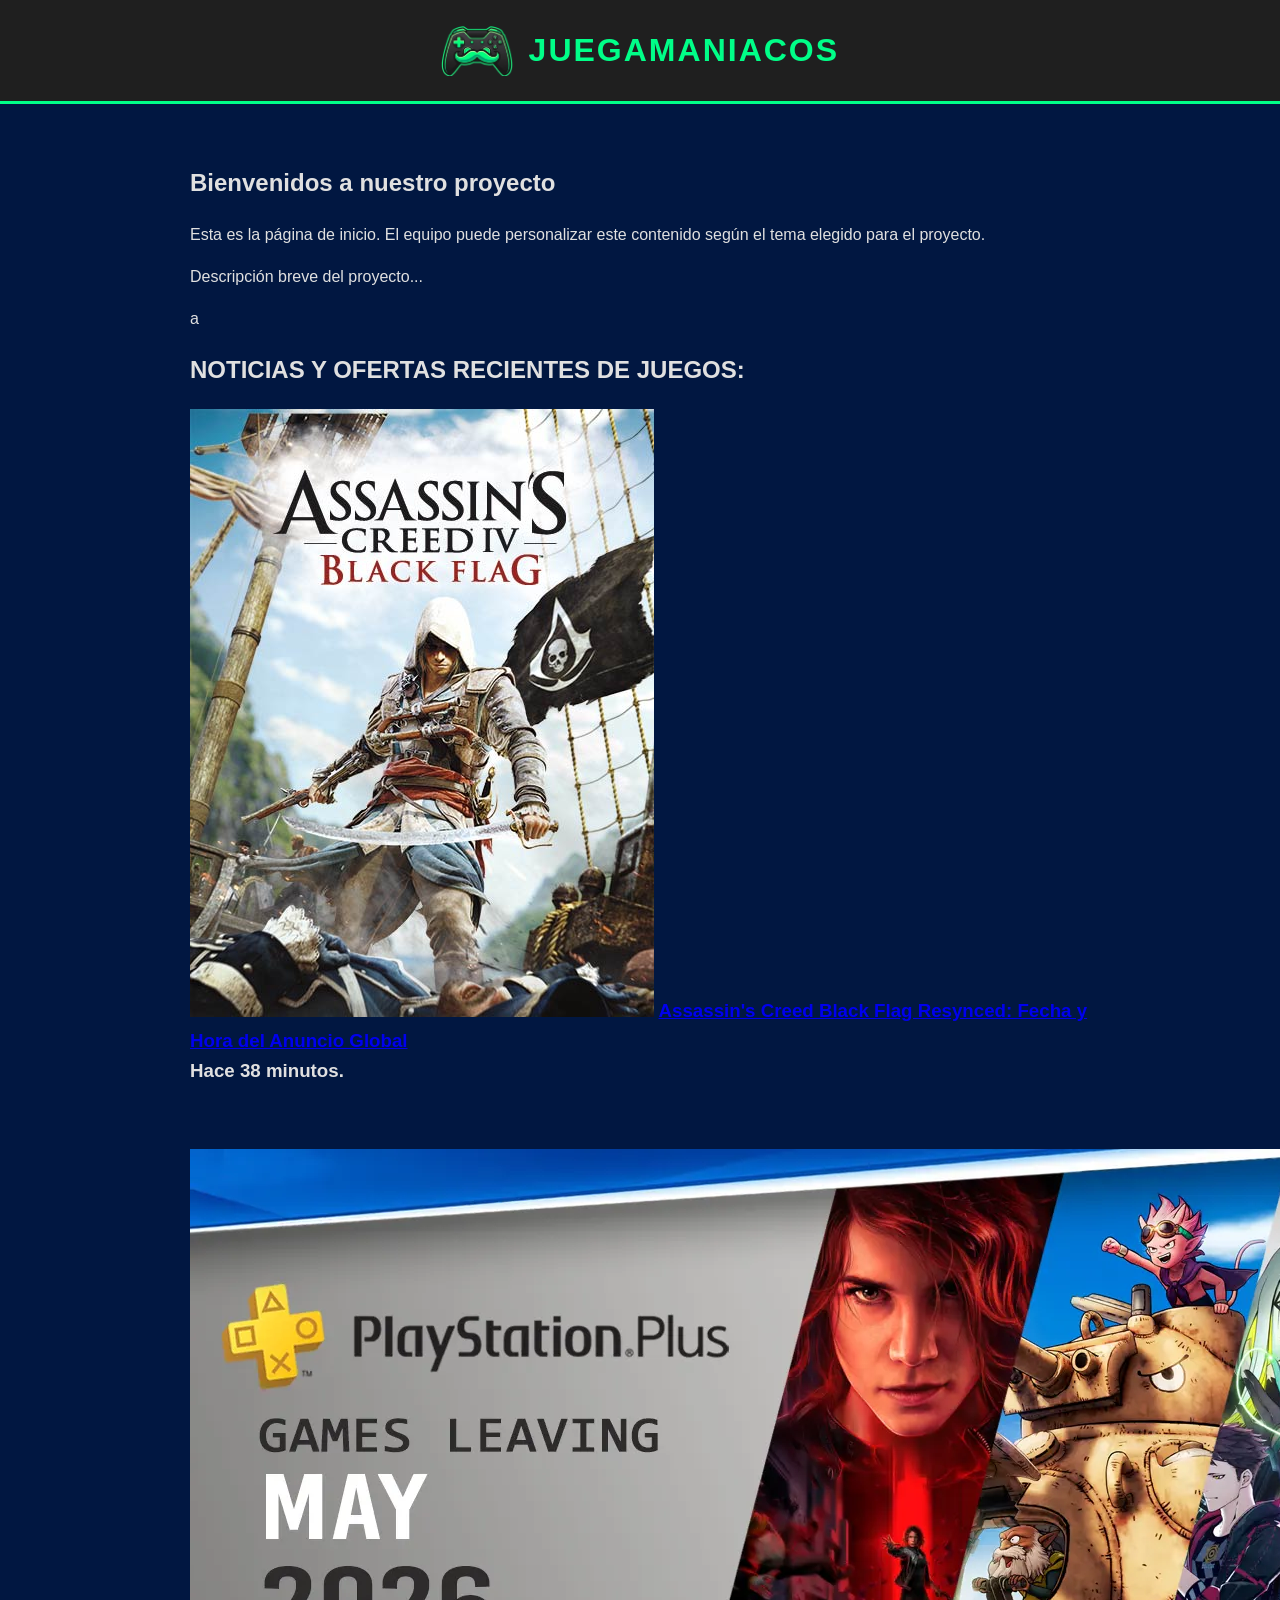
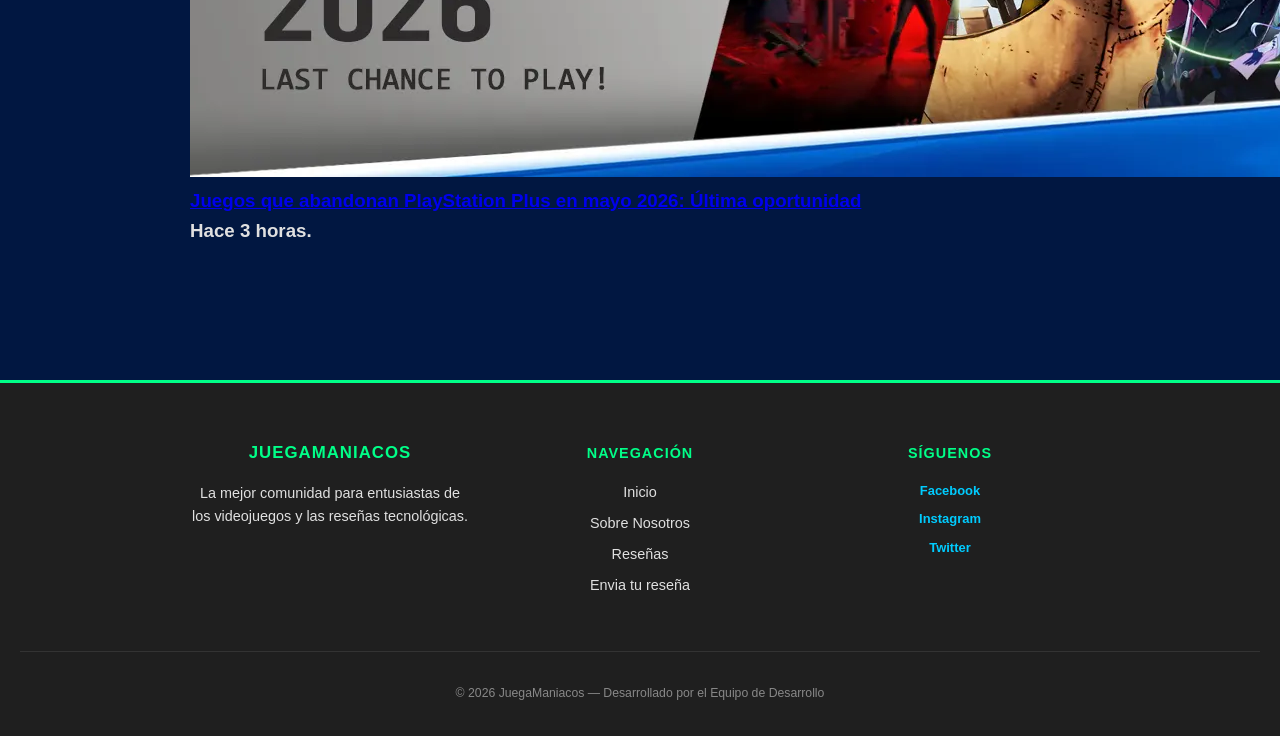
==== index.html @ c774738c "Creacion del esquema de la seccion Novedades en el Index (junto con ofertas) y introduccion de dos e" ====
<!DOCTYPE html>
<html lang="es">

<head>
  <meta charset="UTF-8">
  <meta name="viewport" content="width=device-width, initial-scale=1.0">
  <meta name="version" content="1.0.0">
  <title>JuegaManiacos</title>
  <!-- Hoja de estilos compartida por todas las páginas del proyecto -->
  <link rel="stylesheet" href="estilos.css">
</head>

<body>

  <!-- ============================================================
       CABECERA Y MENÚ DE NAVEGACIÓN
       - El menú debe enlazar a todas las páginas del proyecto
       - Cada miembro del equipo añadirá su página aquí
       ============================================================ -->
<header class="cabecera-principal">
    <a href="index.html" class="enlace-cabecera-total">
        <div class="logo-contenedor">
            <img src="imagenes/logo/logo.png" alt="Logo JuegaManiacos" class="logo-img">
            <h1 class="nombre-sitio">JuegaManiacos</h1>
        </div>
    </a>

    <div id="contenedor-menu-interactivo"></div>
</header>

  <!-- ============================================================
       CONTENIDO PRINCIPAL
       - Esta sección es el cuerpo de la página de inicio
       - El equipo puede personalizar el contenido según el tema
       ============================================================ -->
  <main>

    <!-- Sección de bienvenida -->
    <section class="bienvenida">
      <h2>Bienvenidos a nuestro proyecto</h2>
      <p>
        Esta es la página de inicio. El equipo puede personalizar este contenido
        según el tema elegido para el proyecto.
      </p>
      <p>
        <!-- MODIFICAR: Escribid aquí una breve descripción de vuestro proyecto -->
        Descripción breve del proyecto...
      </p>
    </section>

    <!-- Sección de tarjetas / destacados -->
    <section class="tarjetas">
		<p> a </p>
    </section>
	
	<!-- Sección de feature/Index_seccionNovedades -->
	<section class="Novedades">
		<h2 class="titulo_novedades"> NOTICIAS Y OFERTAS RECIENTES DE JUEGOS:</h2>
		
		<div class="noticias_ofertas_general">	
			<div class="noticias_juegos_general">
			
			
				<h3 class="noticia_juego">
					<img src="imagenes/Imagenes noticas y ofertas/56c4948088a7e300458b46b0.jpg" class="imagen_assasins">
						<a href="https://www.clavecd.es/fecha-hora-presentacion-assassins-creed-black-flag-resynced-news-d">Assassin's Creed Black Flag Resynced: Fecha y Hora del Anuncio Global</a>
					<div class="tiempo_publicacion">Hace 38 minutos.</div>
				</h3>
				
		<br>
		
			<h3 class="noticia_juego">
					<img src="imagenes/Imagenes noticas y ofertas/1200x628-PS-Leaving-May-2026.webp" class="imagen_juegos_psplus">
					
					
						<a href="https://www.clavecd.es/juegos-abandonan-playstation-plus-mayo-2026-news-n">Juegos que abandonan PlayStation Plus en mayo 2026: Última oportunidad</a>
					<div class="tiempo_publicacion">Hace 3 horas.</div>
				</h3>
				
				
		<br>
		
			</div>
		
		
			<div class="ofertas_juegos_general">
			
			
			</div>
		</div>
	</section>

  </main>

  <!-- ============================================================
       PIE DE PÁGINA
       - Información de contacto, créditos y enlaces secundarios
       ============================================================ -->
<footer class="pie-pagina-principal">
    <div class="footer-contenedor">
        <div class="footer-info">
            <h3 class="footer-logo">JuegaManiacos</h3>
            <p>La mejor comunidad para entusiastas de los videojuegos y las reseñas tecnológicas.</p>
        </div>

        <div class="footer-enlaces">
            <h4>Navegación</h4>
            <ul>
                <li><a href="index.html">Inicio</a></li>
                <li><a href="nosotros.html">Sobre Nosotros</a></li>
                <li><a href="resenas.html">Reseñas</a></li>
                <li><a href="envia.html">Envia tu reseña</a></li>
            </ul>
        </div>

        <div class="footer-social">
            <h4>Síguenos</h4>
            <div class="iconos-redes">
                <a href="#" class="red-link">Facebook</a>
                <a href="#" class="red-link">Instagram</a>
                <a href="#" class="red-link">Twitter</a>
            </div>
        </div>
    </div>

    <div class="footer-copyright">
        <p>&copy; 2026 JuegaManiacos — Desarrollado por el Equipo de Desarrollo</p>
    </div>
</footer>

</body>

</html>
---- estilos.css ----
/* ================================================================
   estilos.css — Hoja de estilos compartida del proyecto
   ================================================================
   INSTRUCCIONES:
   - Este fichero es COMÚN a todas las páginas del proyecto.
   - Todos los miembros del equipo añadirán sus estilos aquí.
   - Marcad cada sección con comentarios para tener un código organizado. 
   Por ejemplo como sigue a continuación, pero se puede modificar para adaptarse
   a vuestras necesidades
   ================================================================ */
/* ----------------------------------------------------------------
   1. ESTILOS GENERALES
   ---------------------------------------------------------------- */

/* TODO: Añadir estilos generales (fuente, colores base, márgenes...) */
body {
    background-color: #011741; 
    color: #e0e0e0;
    font-family: 'Segoe UI', Tahoma, Geneva, Verdana, sans-serif;
    margin: 0;
    line-height: 1.6;
    
    /* --- NUEVO: Magia para pegar el footer abajo --- */
    display: flex;
    flex-direction: column;
    min-height: 100vh; /* El body ocupará al menos el 100% de la altura de la pantalla */
}

/* IMPORTANTE: Asegurarse de que el contenido central esté dentro de una etiqueta <main> en tu HTML */
main {
    max-width: 900px;
    margin: 20px auto;
    padding: 20px;
    
    /* --- NUEVO: Empuja el footer hacia abajo --- */
    flex-grow: 1; 
}

/* ----------------------------------------------------------------
   2. CABECERA Y NAVEGACIÓN 

   ---------------------------------------------------------------- */

/*Selectores del header (SEBASTIAN)*/
header {
    background-color: #1f1f1f;
    padding: 20px;
    text-align: center;
    border-bottom: 3px solid #00ff88; 
}

header h1 {
    color: #00ff88;
    margin: 0;
    text-transform: uppercase;
    letter-spacing: 2px;
}

/* Hacemos que el enlace ocupe todo el ancho disponible y quite estilos de texto */
.enlace-cabecera-total {
    text-decoration: none;
    display: block; /* Permite que ocupe espacio como una caja */
    width:100%;
}

.logo-contenedor {
    display: flex;
    align-items: center;
    justify-content: center;
    gap: 15px;
    padding: 5px 0; /* Un poco de margen interno para que sea más fácil hacer clic */
    cursor: pointer;
}

/* Efecto visual opcional: que brille un poco al pasar el ratón por cualquier parte del header */
.enlace-cabecera-total:hover .nombre-sitio {
    text-shadow: 0 0 10px #00ff88;
    transition: 0.3s;
}

.logo-img {
    height: 50px;  /* Ajusta este valor (40px, 60px, etc.) según lo que necesites */
    width: auto;   /* Esto mantiene la proporción original de la imagen */
}


/* ----------------------------------------------------------------
   3. PIE DE PÁGINA (footer)
   ---------------------------------------------------------------- */

   /*SEBASTIAN*/
    .pie-pagina-principal {
    background-color: #1f1f1f; /* Igual que el header */
    border-top: 3px solid #00ff88; /* El verde neón característico */
    color: #e0e0e0;
    padding: 40px 20px 20px 20px;
    margin-top: 50px;
}

.footer-contenedor {
    max-width: 900px; /* Alineado con el 'main' del proyecto */
    margin: 0 auto;
    display: flex;
    flex-wrap: wrap;
    justify-content: space-between;
    gap: 30px;
}

.footer-info, .footer-enlaces, .footer-social {
    flex: 1;
    min-width: 200px;
}

/* Títulos del footer */
.pie-pagina-principal h3, 
.pie-pagina-principal h4 {
    color: #00ff88;
    text-transform: uppercase;
    letter-spacing: 1px;
    margin-bottom: 15px;
}

/* Estilo de las listas en el footer */
.footer-enlaces ul {
    list-style: none;
    padding: 0;
}

.footer-enlaces li {
    margin-bottom: 8px;
}

.footer-enlaces a {
    color: #e0e0e0;
    text-decoration: none;
    transition: 0.3s;
}

.footer-enlaces a:hover {
    color: #00ccff; /* Azul neón al pasar el mouse */
    padding-left: 5px;
}

/* Sección de redes */
.iconos-redes {
    display: flex;
    flex-direction: column;
    gap: 8px;
}

.red-link {
    color: #00ccff;
    text-decoration: none;
    font-weight: bold;
    font-size: 0.9em;
}

.red-link:hover {
    text-decoration: underline;
    filter: brightness(1.2);
}

/* Línea final de copyright */
.footer-copyright {
    text-align: center;
    margin-top: 40px;
    padding-top: 20px;
    border-top: 1px solid #333;
    font-size: 0.85em;
    color: #888;
}

/* ----------------------------------------------------------------
   6. ESTILOS ESPECÍFICOS DE CADA PÁGINA
      (añadir una subsección por cada página del equipo)
   ---------------------------------------------------------------- */

/* --- Página: index.html --- */


/* --- Página: nosotros.html --- */



.miembro {
    background-color: #1e1e1e;
    border: 1px solid #333;
    border-radius: 10px;
    padding: 20px;
    margin-bottom: 20px;
    transition: transform 0.3s ease;
}

.miembro:hover {
    transform: scale(1.02);
    border-color: #00ff88;
}

.miembro h3 {
    color: #00ff88;
    margin-top: 0;
}

/* Lista de Reseñas */
.lista-resenas ul {
    list-style: none;
    padding: 0;
}

.lista-resenas li {
    margin: 10px 0;
}

.lista-resenas a {
    color: #00ccff; /* Azul neón */
    text-decoration: none;
    font-weight: bold;
}

.lista-resenas a:hover {
    text-decoration: underline;
}

footer {
    text-align: center;
    padding: 20px;
    font-size: 0.9em;
    color: #888;
    border-top: 1px solid #333;
    margin-top: 40px;
}



/* Ranking de juegos en el Index (Jhonatan) */
 aside { 
    background-color: #1f1f1f;
    padding: 1rem; 
    width: 15%; 
    float: right;
    height: 142vh; 
    border: 2px solid  #00ff88;  
    border-radius: 8px;       
    
}

.Cabecera_ranking {
    background-color: #1a1a1a;
    text-align: center;
    border: 2px solid  #00ff88;
    margin-bottom: 15px;
    border-radius: 4px;     
    overflow: hidden;
}

.Cabecera_ranking h3 {
    padding: 10px;
    margin: 0;
    font-size: 1.2rem;
    color: white;
    text-transform: uppercase;
    border-bottom: 1px solid  #00ff88;
}


.Cabecera_ranking h4 {
    background-color:  #00ff88;
    padding: 10px;
    margin: 0;
    font-size: 0.9rem;
    color: white;
    text-transform: uppercase;
    display: block;
}



aside a {
    display: flex;
    align-items: center;
    text-decoration: none;
    gap: 20px;
    color: inherit;
    margin-bottom: 15px;
    padding: 5px;
    border: 1px solid  #00ff88; 
    border-radius: 8px;     
    background-color: #252525;
    border-bottom: 1px solid  #00ff88;
}

.imagenJuego img {
    width: 60px;            
    height: auto;
    display: block;
}

.caracteristicas_Juego {
    display: flex;
    flex-direction: column; 
    justify-content: center;
    flex-grow: 1;           
}

.nombre_Juego {
    font-weight: bold;
    font-size: 0.9rem;
    margin-bottom: 5px;
}

.precio_Juego {
    color: #3498db;         
    font-weight: bold;
}

.clasificacion_Ranking {
    margin-right: 10px;
    font-weight: bold;
    color: #888;
}

aside a:nth-of-type(1) .numero_Ranking {
    color: rgb(255, 217, 0);
}


aside a:nth-of-type(2) .numero_Ranking {
    color: rgb(202, 201, 201);
}


aside a:nth-of-type(3) .numero_Ranking {
    color: #cd7f32;
}



/* --- Página:  xxxxxx.html --- */
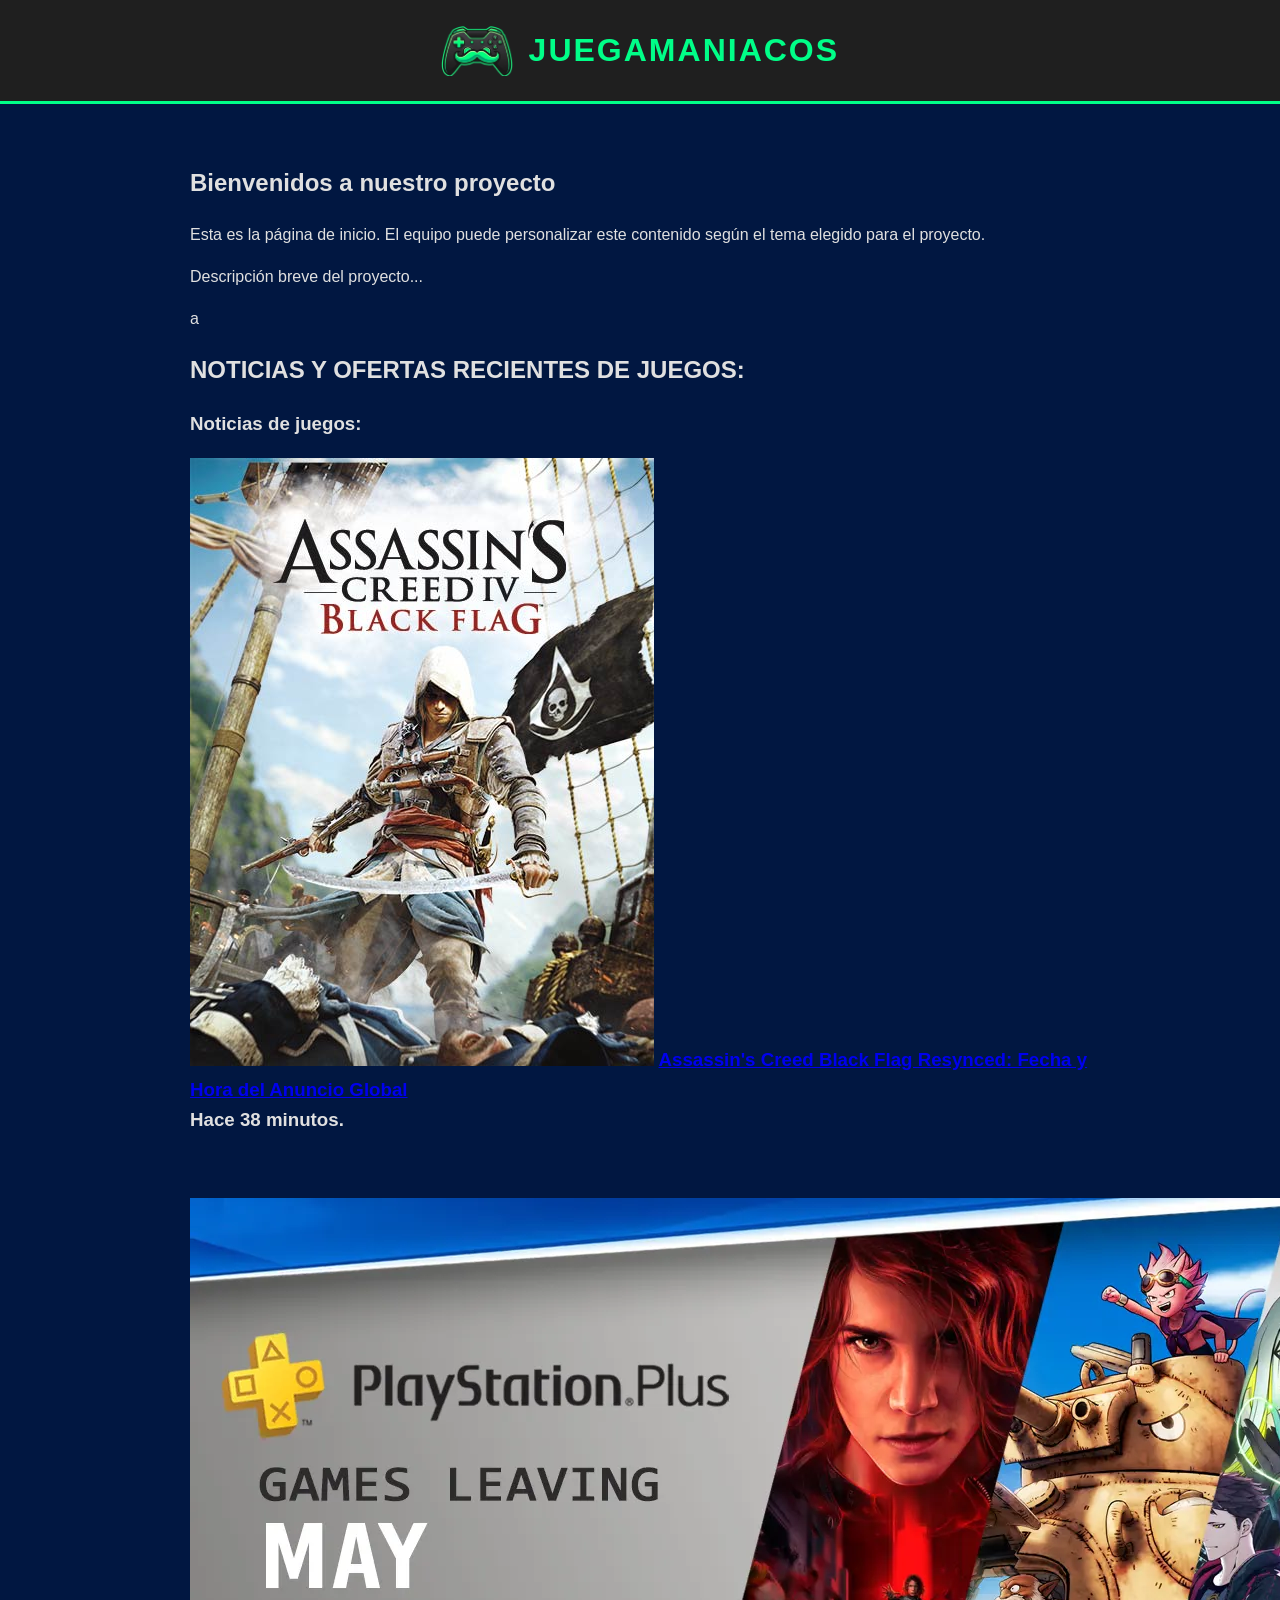
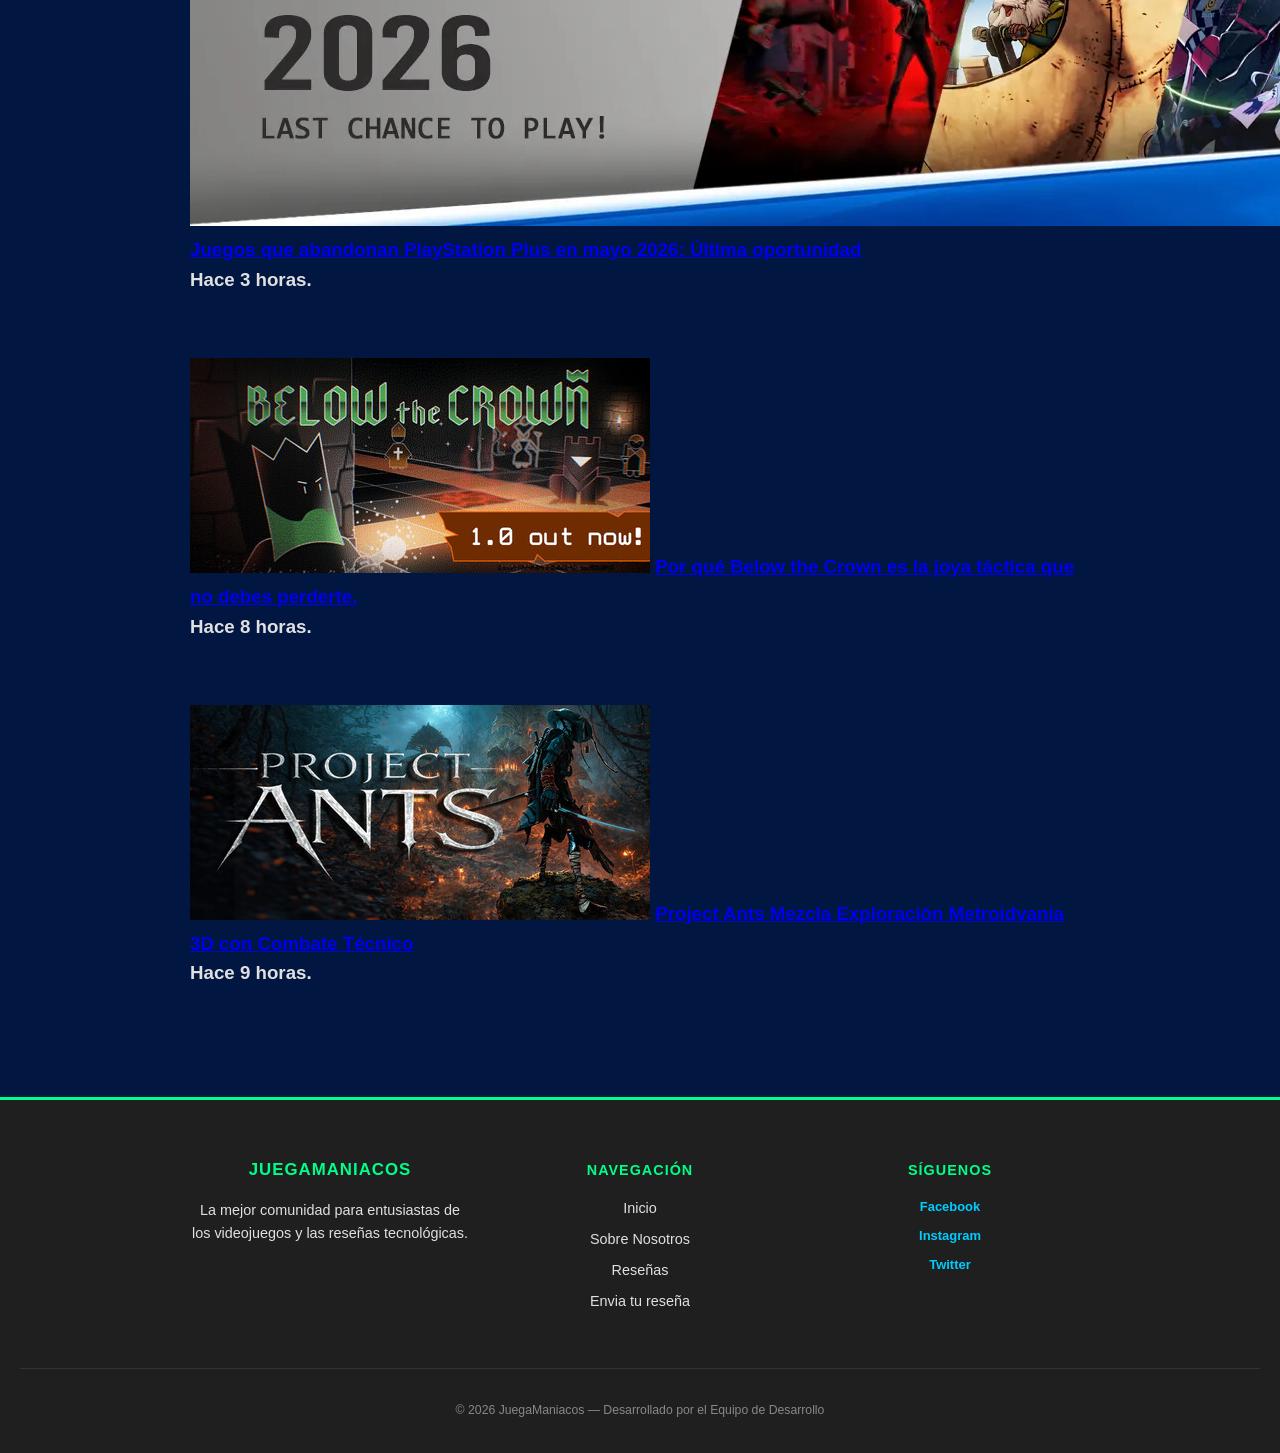
==== commit 5cc47c1a: "Introduccion de las otras 2 noticias referentes a juegos y antes del comienzo de la edición/creación" ====
--- a/index.html
+++ b/index.html
@@ -60,7 +60,7 @@
 		<div class="noticias_ofertas_general">	
 			<div class="noticias_juegos_general">
 			
-			
+			<h3 class="noticias_juegos_titulo"> Noticias de juegos: </h3>
 				<h3 class="noticia_juego">
 					<img src="imagenes/Imagenes noticas y ofertas/56c4948088a7e300458b46b0.jpg" class="imagen_assasins">
 						<a href="https://www.clavecd.es/fecha-hora-presentacion-assassins-creed-black-flag-resynced-news-d">Assassin's Creed Black Flag Resynced: Fecha y Hora del Anuncio Global</a>
@@ -79,6 +79,24 @@
 				
 				
 		<br>
+			
+			<h3 class="noticia_juego">
+					<img src="imagenes/Imagenes noticas y ofertas/header_alt_assets_2.jpg" class="imagen_Below_the_Crown">
+					
+					
+						<a href="https://www.clavecd.es/below-the-crown-roguelike-tactico-lanzamiento-news-l">Por qué Below the Crown es la joya táctica que no debes perderte.</a>
+					<div class="tiempo_publicacion">Hace 8 horas.</div>
+				</h3>
+				
+		<br>
+			
+			<h3 class="noticia_juego">
+					<img src="imagenes/Imagenes noticas y ofertas/header.jpg" class="imagen_project_ants">
+					
+					
+						<a href="https://www.clavecd.es/project-ants-metroidvania-3d-combate-tecnico-news-r">Project Ants Mezcla Exploración Metroidvania 3D con Combate Técnico</a>
+					<div class="tiempo_publicacion">Hace 9 horas.</div>
+				</h3>
 		
 			</div>
 		
@@ -87,6 +105,7 @@
 			
 			
 			</div>
+			
 		</div>
 	</section>
 
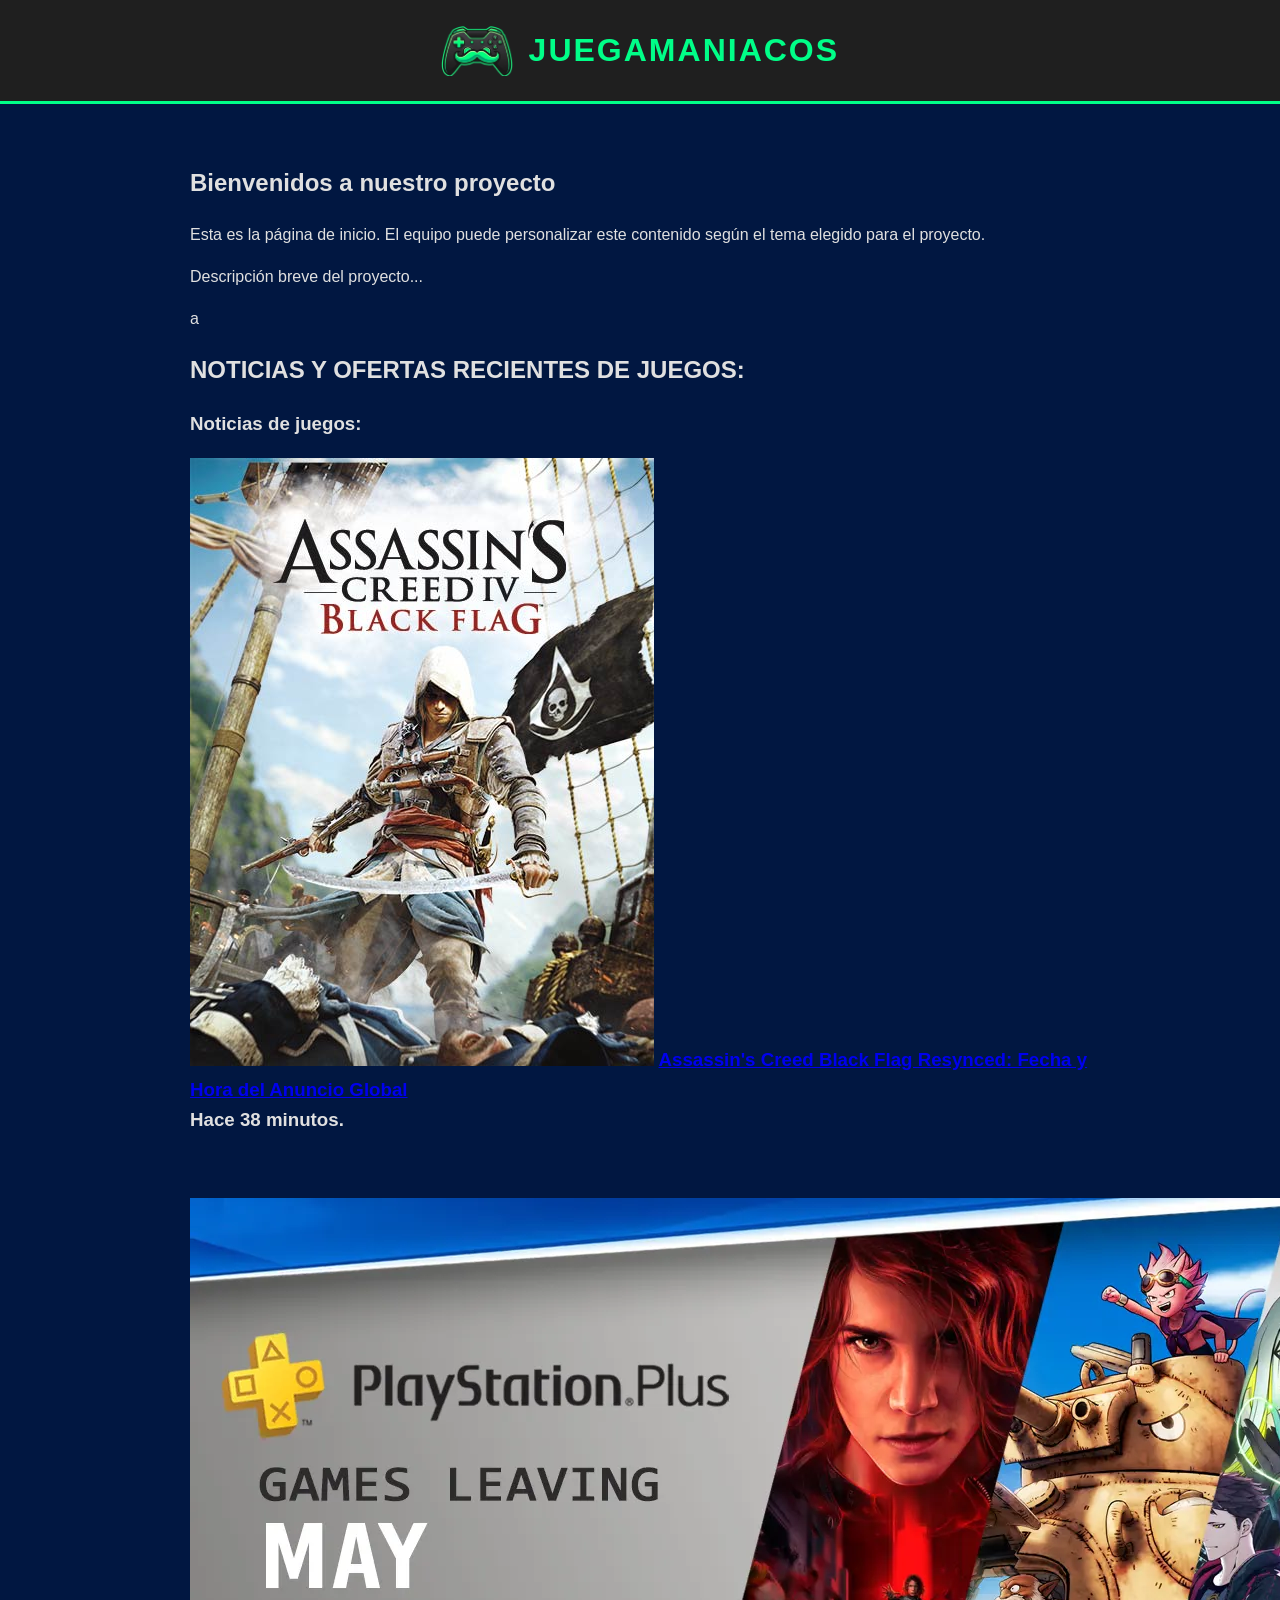
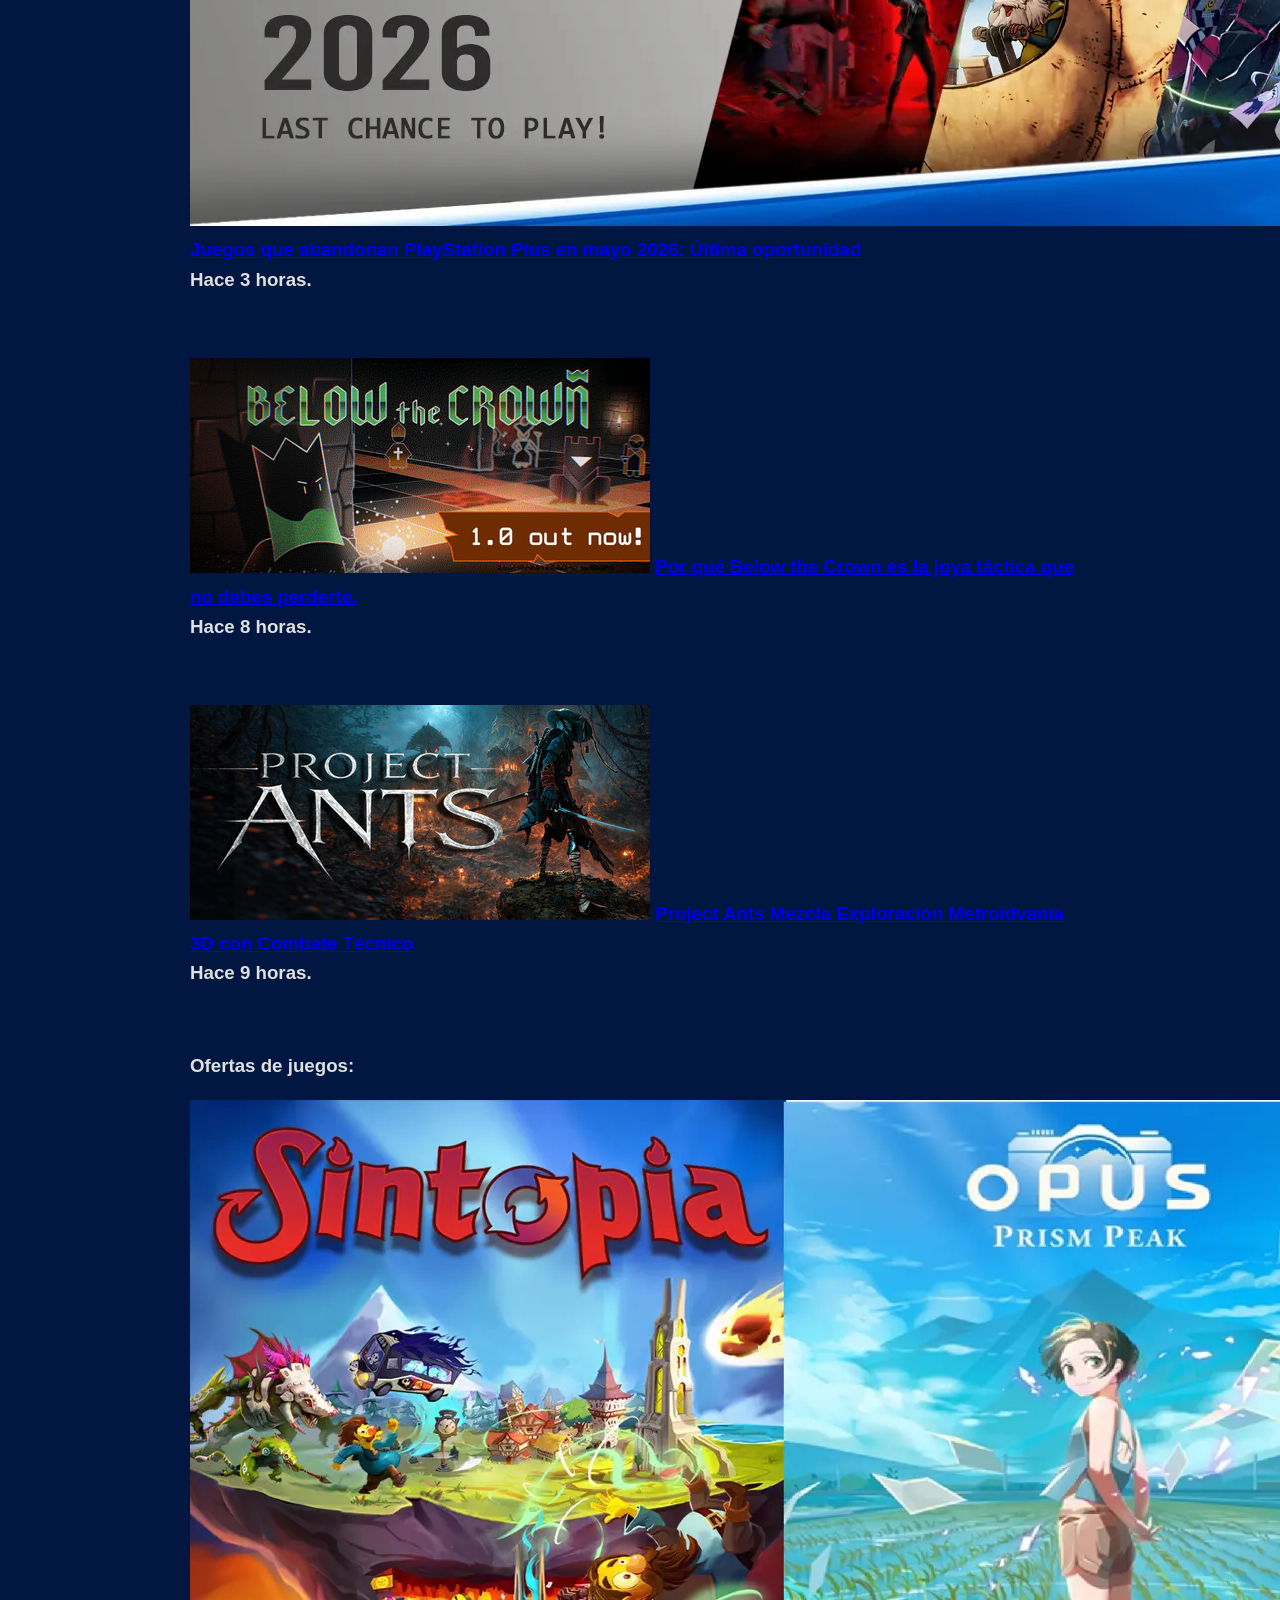
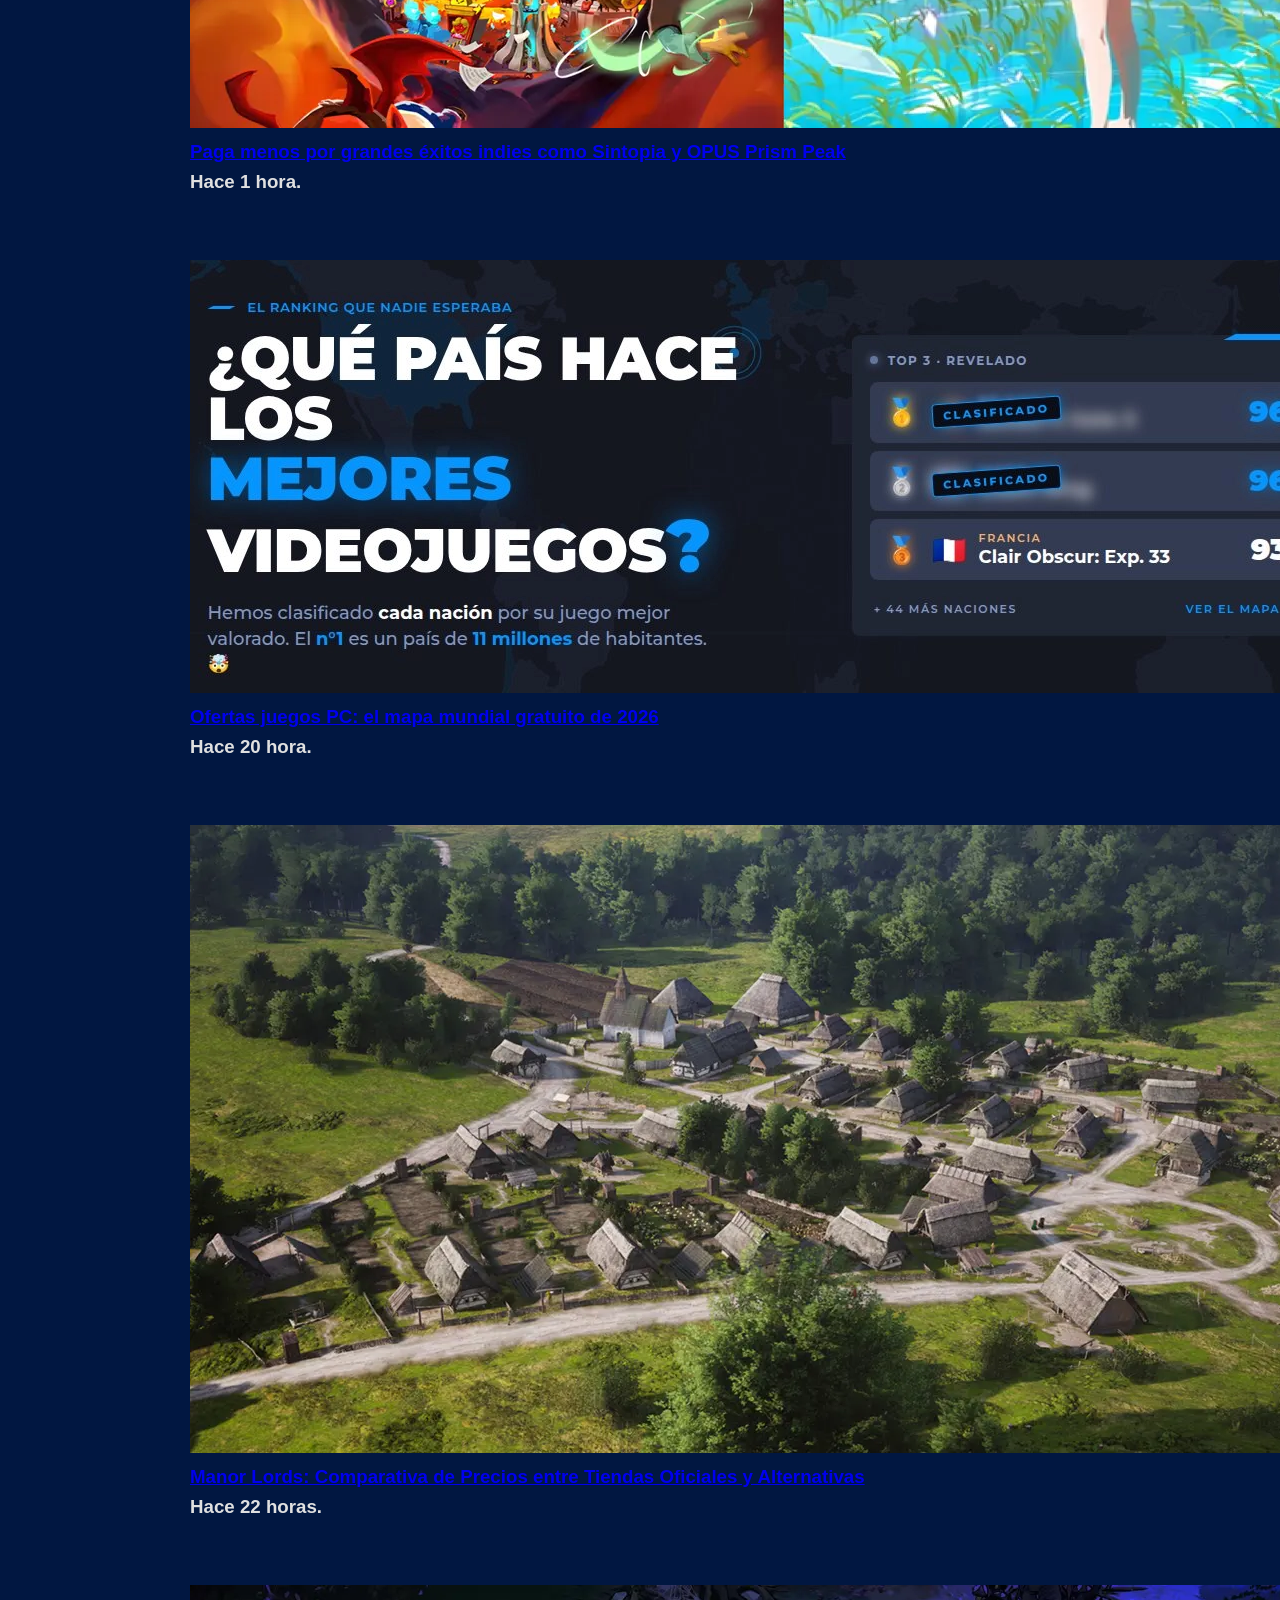
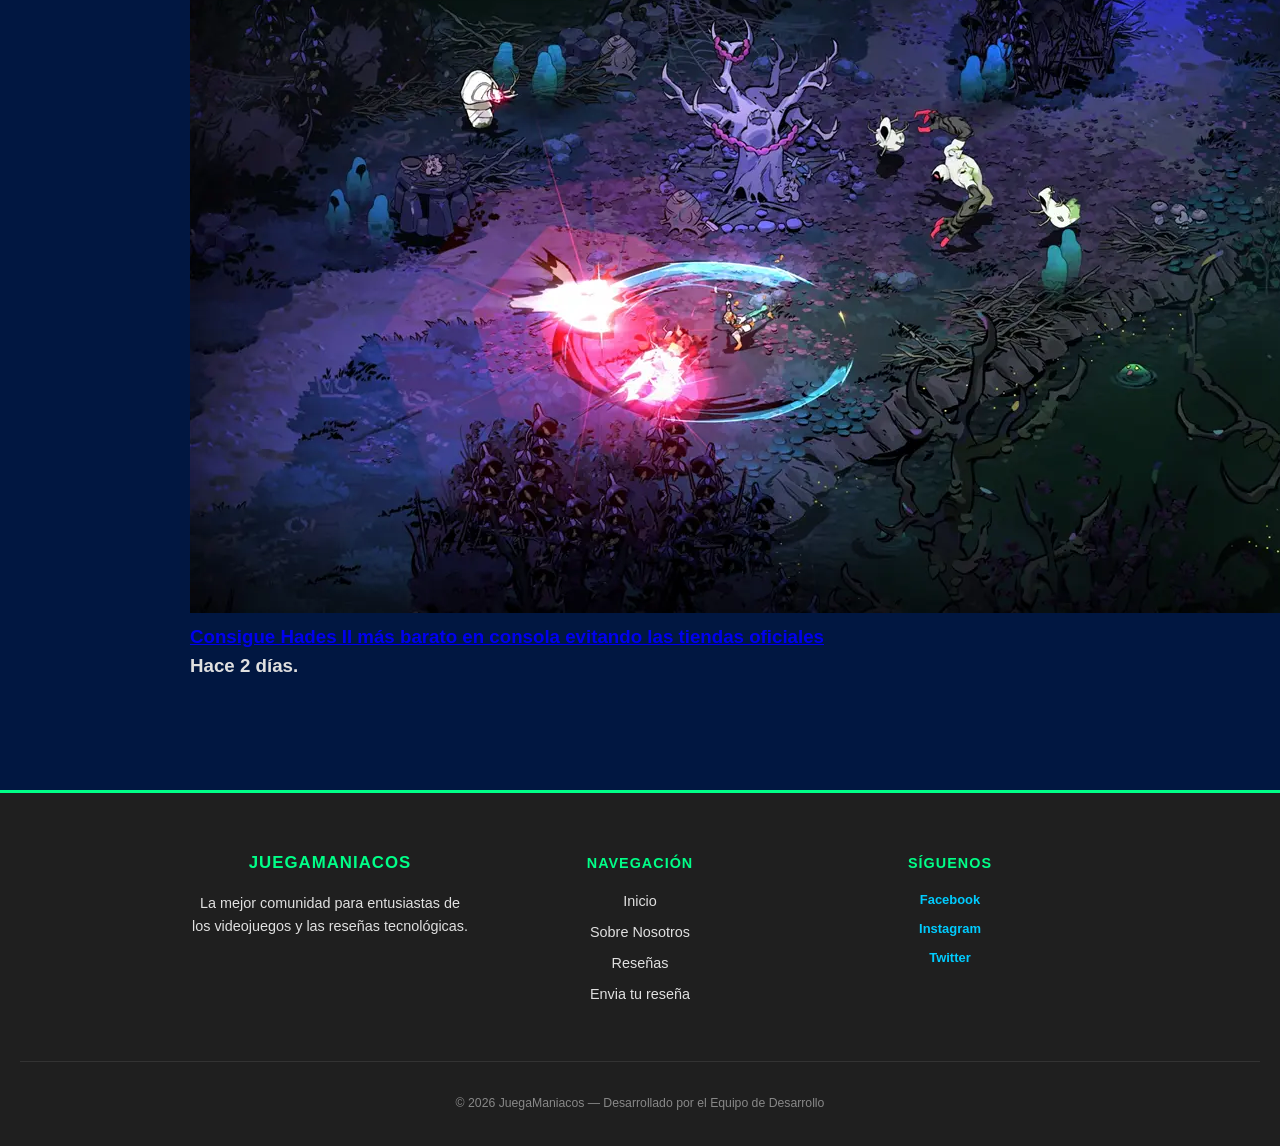
==== commit d4b6cdd0: "introduccion de las ultimas 4 ofertas de juegos con sus respectivas imagenes, antes de modificar el " ====
--- a/index.html
+++ b/index.html
@@ -61,7 +61,7 @@
 			<div class="noticias_juegos_general">
 			
 			<h3 class="noticias_juegos_titulo"> Noticias de juegos: </h3>
-				<h3 class="noticia_juego">
+				<h3 class="noticia_juego1">
 					<img src="imagenes/Imagenes noticas y ofertas/56c4948088a7e300458b46b0.jpg" class="imagen_assasins">
 						<a href="https://www.clavecd.es/fecha-hora-presentacion-assassins-creed-black-flag-resynced-news-d">Assassin's Creed Black Flag Resynced: Fecha y Hora del Anuncio Global</a>
 					<div class="tiempo_publicacion">Hace 38 minutos.</div>
@@ -69,7 +69,7 @@
 				
 		<br>
 		
-			<h3 class="noticia_juego">
+			<h3 class="noticia_juego2">
 					<img src="imagenes/Imagenes noticas y ofertas/1200x628-PS-Leaving-May-2026.webp" class="imagen_juegos_psplus">
 					
 					
@@ -80,7 +80,7 @@
 				
 		<br>
 			
-			<h3 class="noticia_juego">
+			<h3 class="noticia_juego3">
 					<img src="imagenes/Imagenes noticas y ofertas/header_alt_assets_2.jpg" class="imagen_Below_the_Crown">
 					
 					
@@ -90,7 +90,7 @@
 				
 		<br>
 			
-			<h3 class="noticia_juego">
+			<h3 class="noticia_juego4">
 					<img src="imagenes/Imagenes noticas y ofertas/header.jpg" class="imagen_project_ants">
 					
 					
@@ -99,11 +99,40 @@
 				</h3>
 		
 			</div>
+		<br>
+		
+			<div class="ofertas_juegos_general">
+				<h3 class="noticias_juegos_titulo"> Ofertas de juegos: </h3>
+					<h3 class="oferta_juego1">
+					<img src="imagenes/Imagenes noticas y ofertas/Sintopia-OPUS-Prism-Peak-172x90.webp" class="imagen_Sintopia_Opus">
+						<a href="https://www.clavecd.es/ahorrar-sintopia-opus-prism-peak-ofertas-indie-news-y">Paga menos por grandes éxitos indies como Sintopia y OPUS Prism Peak</a>
+					<div class="tiempo_publicacion">Hace 1 hora.</div>
+					</h3>
+		<br>
+		
+				<h3 class="oferta_juego2">
+					<img src="imagenes/Imagenes noticas y ofertas/mapa_juego_oferta.png" class="imagen_mapa_juego_oferta">
+						<a href="https://www.clavecd.es/ofertas-juegos-pc-el-mapa-mundial-gratuito-de-2026-lb">Ofertas juegos PC: el mapa mundial gratuito de 2026</a>
+					<div class="tiempo_publicacion">Hace 20 hora.</div>
+				</h3>
+		
+		<br>
+		
+				<h3 class="oferta_juego3">
+					<img src="imagenes/Imagenes noticas y ofertas/Manor-Lords-2.webp" class="imagen_Manor_Lords_2">
+						<a href="https://www.clavecd.es/manor-lords-comparativa-precios-tiendas-oficiales-alternativas-news-y">Manor Lords: Comparativa de Precios entre Tiendas Oficiales y Alternativas</a>
+					<div class="tiempo_publicacion">Hace 22 horas.</div>
+				</h3>
+				
+		<br>
+		
+				<h3 class="oferta_juego4">
+					<img src="imagenes/Imagenes noticas y ofertas/Hades-II-2.webp" class="imagen_Hades_2">
+						<a href="https://www.clavecd.es/hades-2-consola-barato-tiendas-oficiales-oferta-news-y/">Consigue Hades II más barato en consola evitando las tiendas oficiales</a>
+					<div class="tiempo_publicacion">Hace 2 días.</div>
+				</h3>
 		
 		
-			<div class="ofertas_juegos_general">
-			
-			
 			</div>
 			
 		</div>
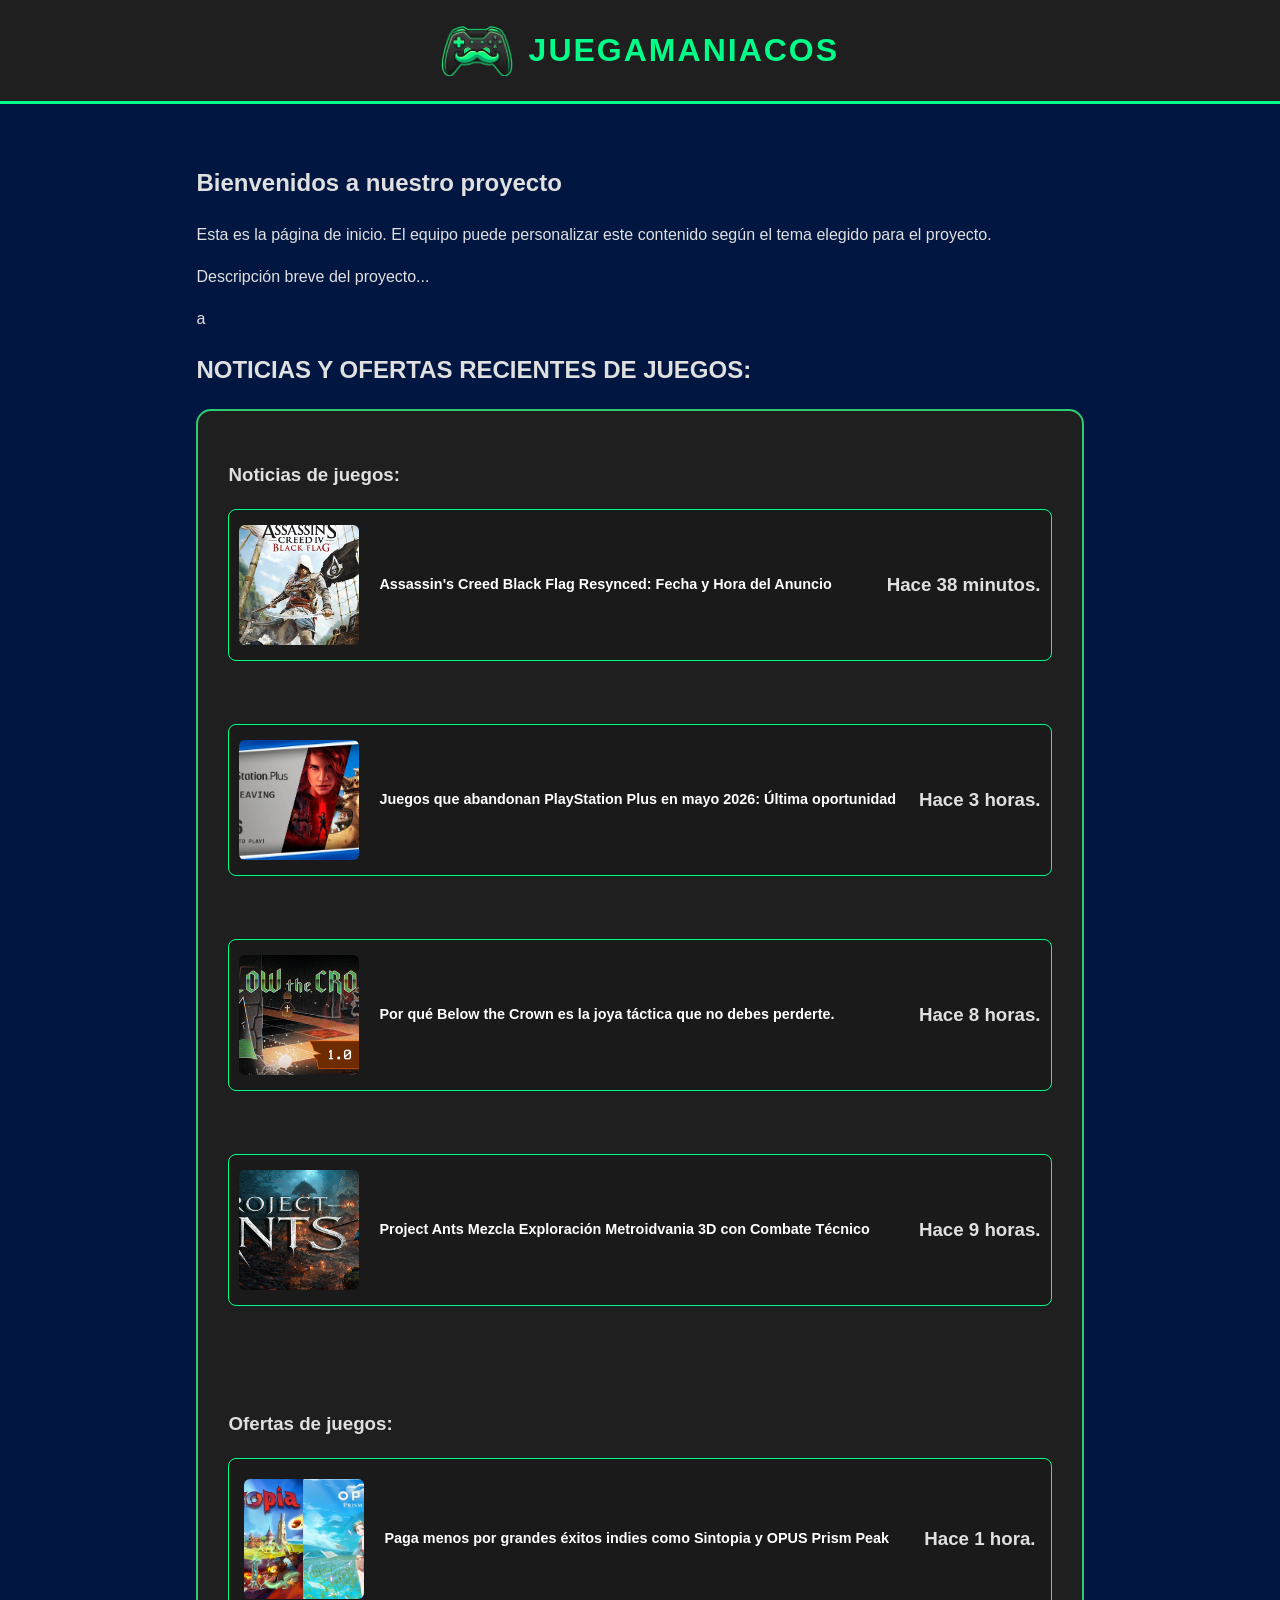
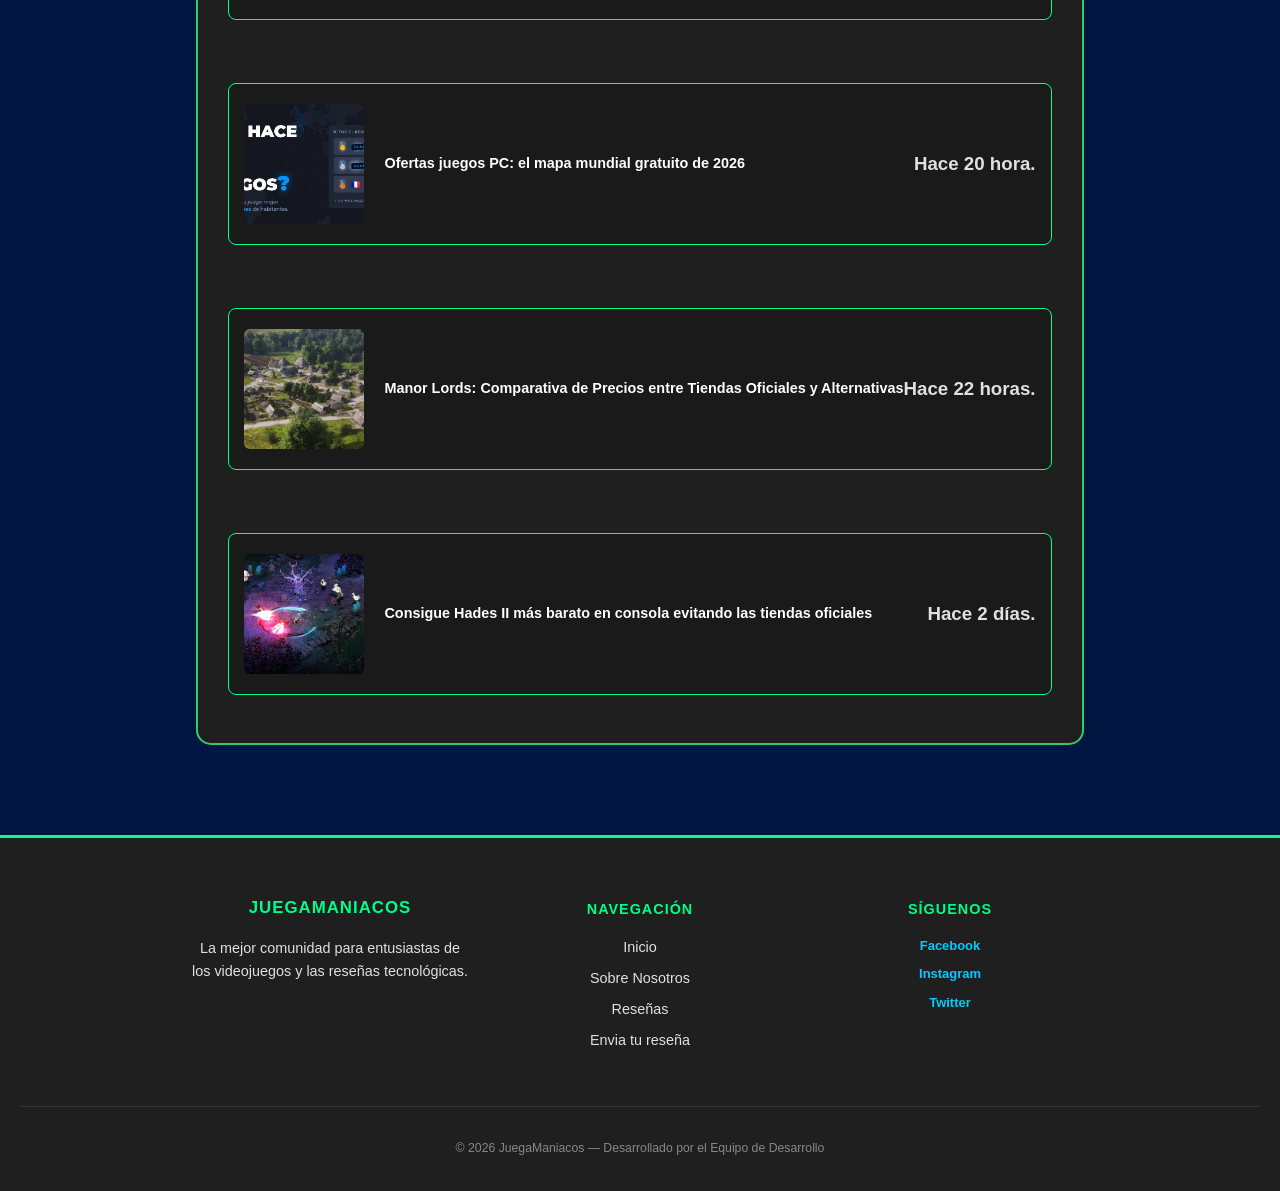
==== commit 0b4cc178: "edicion completa del CSS para la feature/index_novedades" ====
--- a/index.html
+++ b/index.html
@@ -63,7 +63,7 @@
 			<h3 class="noticias_juegos_titulo"> Noticias de juegos: </h3>
 				<h3 class="noticia_juego1">
 					<img src="imagenes/Imagenes noticas y ofertas/56c4948088a7e300458b46b0.jpg" class="imagen_assasins">
-						<a href="https://www.clavecd.es/fecha-hora-presentacion-assassins-creed-black-flag-resynced-news-d">Assassin's Creed Black Flag Resynced: Fecha y Hora del Anuncio Global</a>
+						<a href="https://www.clavecd.es/fecha-hora-presentacion-assassins-creed-black-flag-resynced-news-d">Assassin's Creed Black Flag Resynced: Fecha y Hora del Anuncio</a>
 					<div class="tiempo_publicacion">Hace 38 minutos.</div>
 				</h3>
 				
--- a/estilos.css
+++ b/estilos.css
@@ -84,6 +84,10 @@
 }
 
 
+
+
+
+
 /* ----------------------------------------------------------------
    3. PIE DE PÁGINA (footer)
    ---------------------------------------------------------------- */
@@ -177,6 +181,110 @@
 
 /* --- Página: index.html --- */
 
+/*Seccion Novedades (Jhonatan)*/ 
+
+.noticias_ofertas_general {
+    background-color: #1f1f1f;; 
+    border: 2px solid #2ecc71; 
+    border-radius: 15px;      
+    padding: 30px;            
+    display: flex;
+    flex-direction: column;
+    gap: 20px;                 
+    margin-top: 20px; 
+}
+
+
+
+.noticia_juego1, .noticia_juego2, .noticia_juego3, .noticia_juego4 {
+    display: flex; 
+    align-items: center;
+    background-color: #1a1a1a; 
+    border: 1px solid #00ff88; 
+    border-radius: 8px;
+    padding: 10px;
+    transition: transform 0.2s;
+    min-height: 130px;
+    text-decoration: none; 
+}
+
+.oferta_juego1, .oferta_juego2, .oferta_juego3, .oferta_juego4 {
+    display: flex; 
+    align-items: center;
+    background-color: #1a1a1a; 
+    border: 1px solid #00ff88; 
+    border-radius: 8px;
+    padding: 15px;
+    transition: transform 0.2s;
+    min-height: 130px;
+    text-decoration: none; 
+}
+
+.noticia_juego1:hover {
+    transform: scale(1.02); 
+    background-color: #252525;
+}
+
+.noticia_juego2:hover {
+    transform: scale(1.02); 
+    background-color: #252525;
+}
+
+.noticia_juego3:hover {
+    transform: scale(1.02);
+    background-color: #252525;
+}
+
+.noticia_juego4:hover {
+    transform: scale(1.02);
+    background-color: #252525;
+}
+
+
+
+.oferta_juego1:hover {
+    transform: scale(1.02);
+    background-color: #252525;
+}
+
+.oferta_juego2:hover {
+    transform: scale(1.02); 
+    background-color: #252525;
+}
+
+.oferta_juego3:hover {
+    transform: scale(1.02); 
+    background-color: #252525;
+}
+
+.oferta_juego4:hover {
+    transform: scale(1.02); 
+    background-color: #252525;
+}
+
+
+.noticias_ofertas_general img {
+    width: 120px; 
+    height: 120px;
+    object-fit: cover; 
+    border-radius: 6px;
+    margin-right: 20px;
+}
+
+.noticias_ofertas_general a {
+    color: white;
+    font-family: Arial, sans-serif;
+    font-size: 0.9rem;
+    text-decoration: none;
+    flex: 1; 
+}
+
+.tiempo_publication {
+    color: #888;
+    font-size: 0.75rem;
+    margin-top: 5px;
+}
+
 
 /* --- Página: nosotros.html --- */
 
@@ -232,107 +340,6 @@
 
 
 
-/* Ranking de juegos en el Index (Jhonatan) */
- aside { 
-    background-color: #1f1f1f;
-    padding: 1rem; 
-    width: 15%; 
-    float: right;
-    height: 142vh; 
-    border: 2px solid  #00ff88;  
-    border-radius: 8px;       
-    
-}
-
-.Cabecera_ranking {
-    background-color: #1a1a1a;
-    text-align: center;
-    border: 2px solid  #00ff88;
-    margin-bottom: 15px;
-    border-radius: 4px;     
-    overflow: hidden;
-}
-
-.Cabecera_ranking h3 {
-    padding: 10px;
-    margin: 0;
-    font-size: 1.2rem;
-    color: white;
-    text-transform: uppercase;
-    border-bottom: 1px solid  #00ff88;
-}
-
-
-.Cabecera_ranking h4 {
-    background-color:  #00ff88;
-    padding: 10px;
-    margin: 0;
-    font-size: 0.9rem;
-    color: white;
-    text-transform: uppercase;
-    display: block;
-}
-
-
-
-aside a {
-    display: flex;
-    align-items: center;
-    text-decoration: none;
-    gap: 20px;
-    color: inherit;
-    margin-bottom: 15px;
-    padding: 5px;
-    border: 1px solid  #00ff88; 
-    border-radius: 8px;     
-    background-color: #252525;
-    border-bottom: 1px solid  #00ff88;
-}
-
-.imagenJuego img {
-    width: 60px;            
-    height: auto;
-    display: block;
-}
-
-.caracteristicas_Juego {
-    display: flex;
-    flex-direction: column; 
-    justify-content: center;
-    flex-grow: 1;           
-}
-
-.nombre_Juego {
-    font-weight: bold;
-    font-size: 0.9rem;
-    margin-bottom: 5px;
-}
-
-.precio_Juego {
-    color: #3498db;         
-    font-weight: bold;
-}
-
-.clasificacion_Ranking {
-    margin-right: 10px;
-    font-weight: bold;
-    color: #888;
-}
-
-aside a:nth-of-type(1) .numero_Ranking {
-    color: rgb(255, 217, 0);
-}
-
-
-aside a:nth-of-type(2) .numero_Ranking {
-    color: rgb(202, 201, 201);
-}
-
-
-aside a:nth-of-type(3) .numero_Ranking {
-    color: #cd7f32;
-}
-
 
 
 /* --- Página:  xxxxxx.html --- */
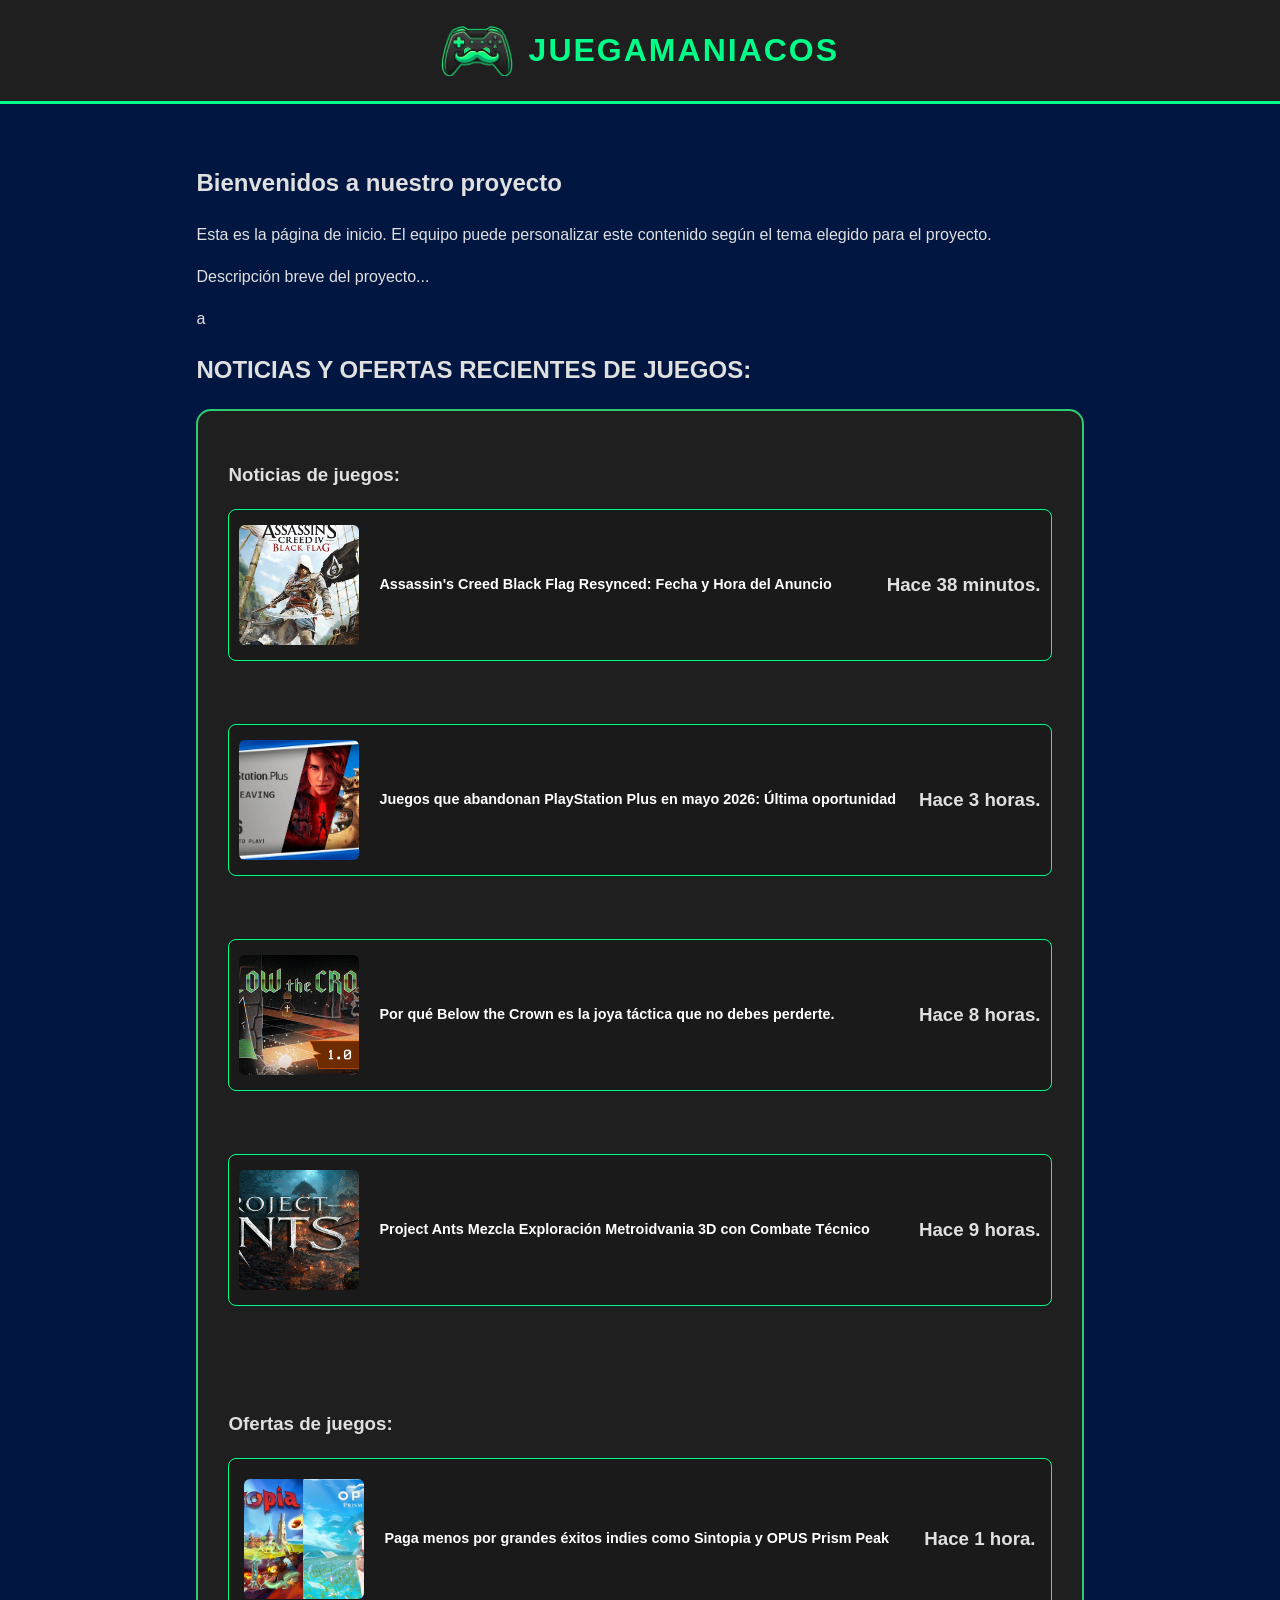
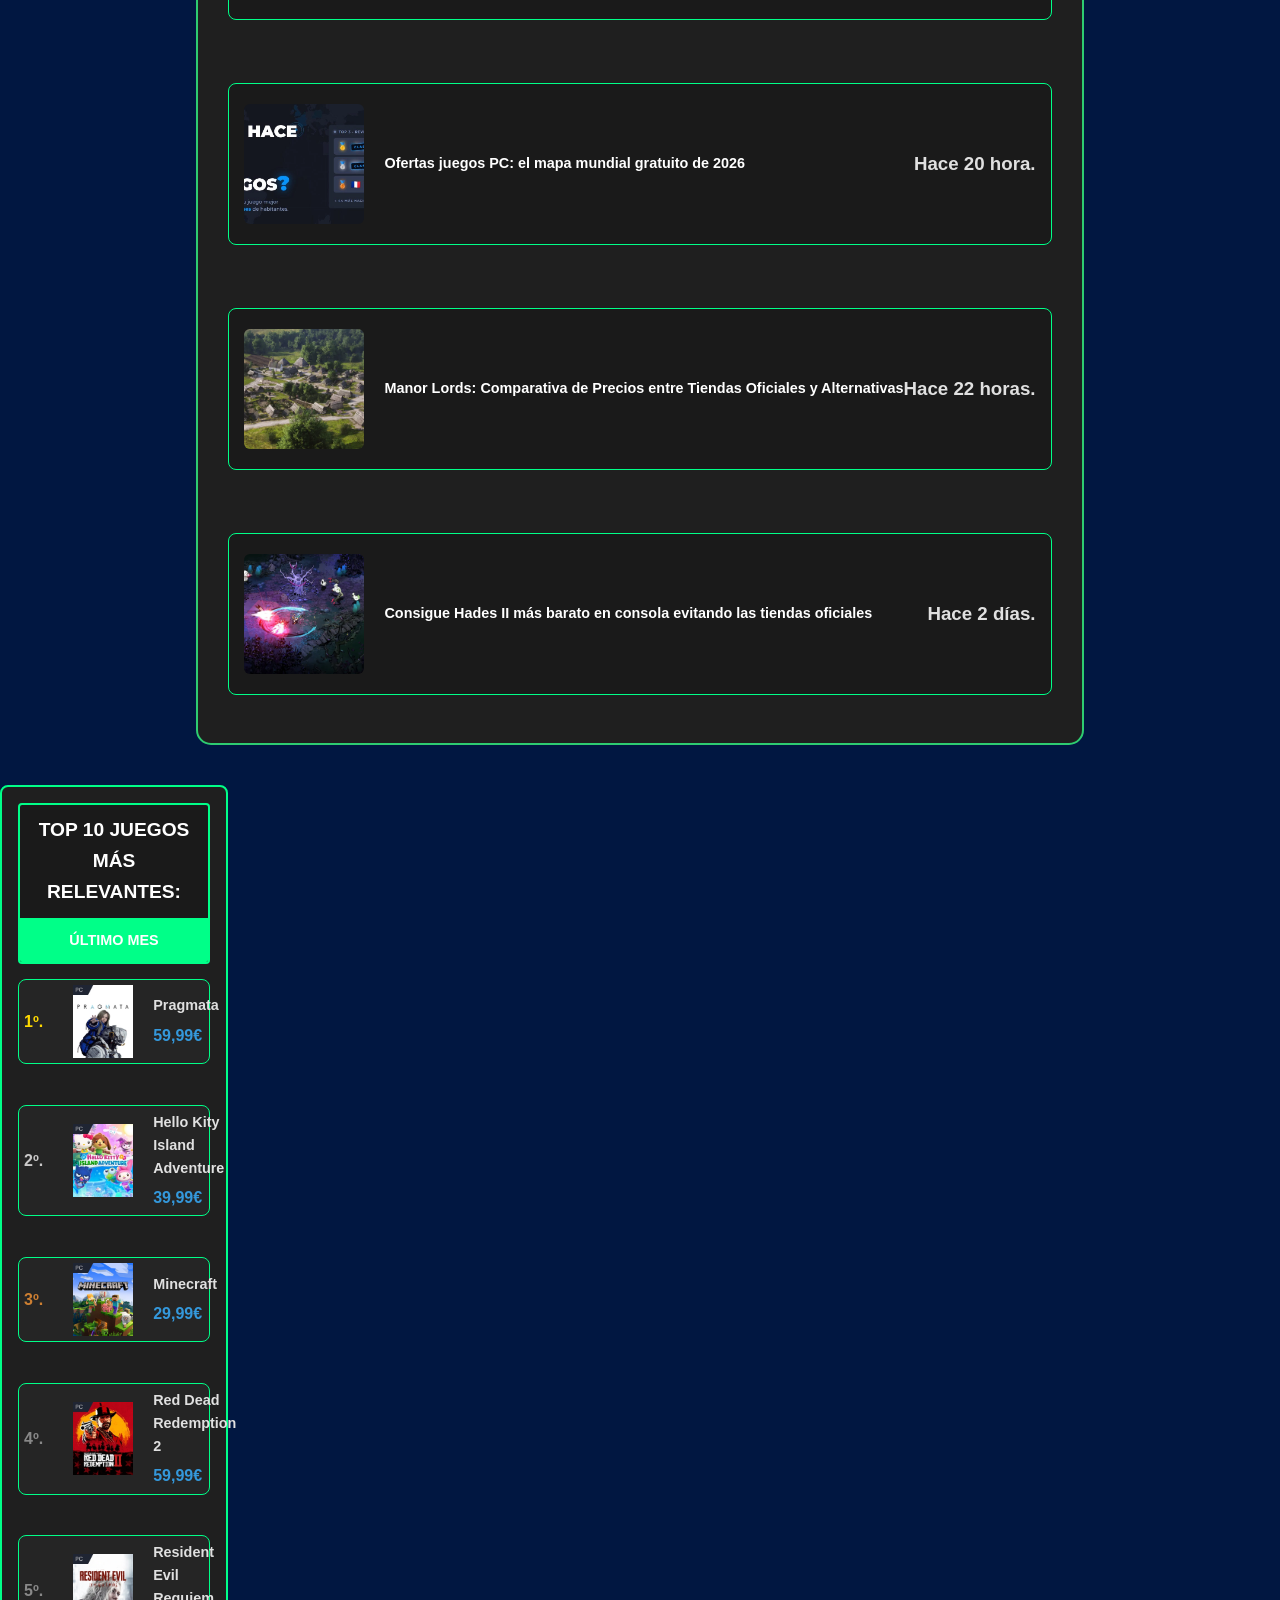
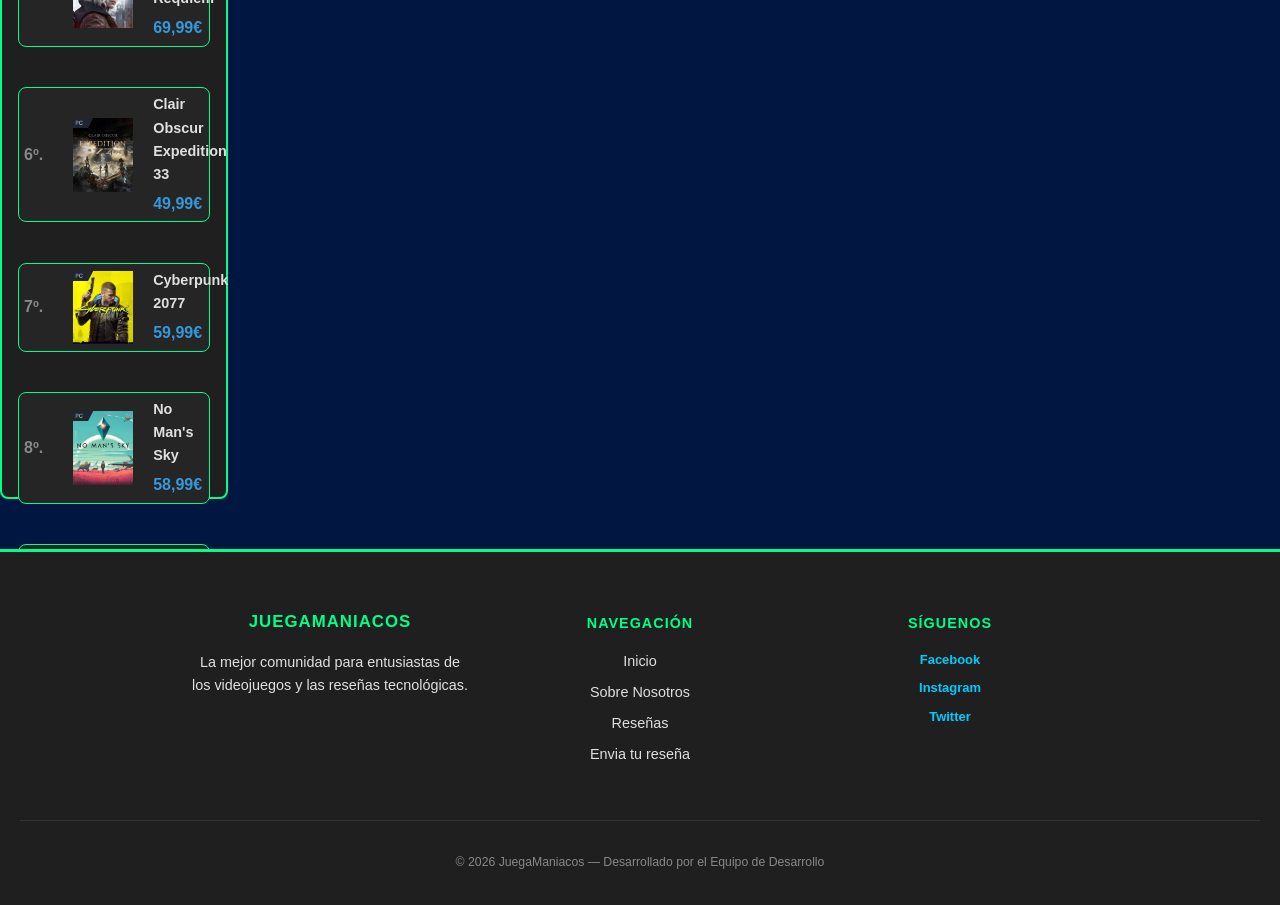
==== commit af4cec35: "Merge remote-tracking branch 'origin/feature/Index_seccionNovedades' into develop # Conflicts: #	est" ====
--- a/index.html
+++ b/index.html
@@ -140,6 +140,170 @@
 
   </main>
 
+
+<!-- ============================================================
+       ASIDE/LATERAL DE LA PAGINA (JHONATAN)
+       - En esta se incluirá el ranking de juegos con sus repectivos nombres e imagenes,
+	   - En el CSS estará su correspondiente edición y decoración del CSS.
+       ============================================================ -->
+
+  <aside>
+	<div class="Cabecera_ranking">
+		<h3> Top 10 Juegos más relevantes: </h3>
+		<h4> Último mes </h4>
+	</div>
+	
+		<a href="https://store.steampowered.com/app/3357650/PRAGMATA/" title="Pragmata">
+			<div class="clasificacion_Ranking">
+				<span class="numero_Ranking">1º.</span>
+			</div>
+			<div class="imagenJuego">
+				<img src="imagenes/imagenes_juegos_ranking/Pragmata-4.jpg" alt="Descripcion de la imagen" width="140" height="200">
+			</div>
+			<div class="caracteristicas_Juego">
+				<div class="nombre_Juego">Pragmata</div>
+				<div class="precio_Juego">59,99€</div>
+			</div>
+		</a>
+		
+		<br>
+		
+		<a href="https://store.steampowered.com/app/2495100/Hello_Kitty_Island_Adventure/" title="Hello Kity Island Adventure">
+			<div class="clasificacion_Ranking">
+				<span class="numero_Ranking">2º.</span>
+			</div>
+			<div class="imagenJuego">
+				<img src="imagenes/imagenes_juegos_ranking/HelloKittyIslandAdventure-2.jpg" alt="Descripcion de la imagen" width="140" height="200">
+			</div>
+			<div class="caracteristicas_Juego">
+				<div class="nombre_Juego">Hello Kity Island Adventure</div>
+				<div class="precio_Juego">39,99€</div>
+			</div>
+		</a>
+		
+		<br>
+		
+		<a href="https://www.minecraft.net/es-es/store/minecraft-deluxe-collection-pc?tabs=%7B" title="Minecraft">
+			<div class="clasificacion_Ranking">
+				<span class="numero_Ranking">3º.</span>
+			</div>
+			<div class="imagenJuego">
+				<img src="imagenes/imagenes_juegos_ranking/Minecraft-new.jpg" alt="Descripcion de la imagen" width="140" height="200">
+			</div>
+			<div class="caracteristicas_Juego">
+				<div class="nombre_Juego">Minecraft</div>
+				<div class="precio_Juego">29,99€</div>
+			</div>
+		</a>
+		
+		<br>
+		
+		<a href="https://store.steampowered.com/app/1174180/Red_Dead_Redemption_2/" title="Red Dead Redemption 2">
+			<div class="clasificacion_Ranking">
+				<span class="numero_Ranking">4º.</span>
+			</div>
+			<div class="imagenJuego">
+				<img src="imagenes/imagenes_juegos_ranking/RedDeadRedemption2-3.jpg" alt="Descripcion de la imagen" width="140" height="200">
+			</div>
+			<div class="caracteristicas_Juego">
+				<div class="nombre_Juego">Red Dead Redemption 2</div>
+				<div class="precio_Juego">59,99€</div>
+			</div>
+		</a>
+		
+		<br>
+		
+		<a href="https://store.steampowered.com/app/3764200/Resident_Evil_Requiem/" title="Resident Evil Requiem">
+			<div class="clasificacion_Ranking">
+				<span class="numero_Ranking">5º.</span>
+			</div>
+			<div class="imagenJuego">
+				<img src="imagenes/imagenes_juegos_ranking/ResidentEvilRequiem.jpg" alt="Descripcion de la imagen" width="140" height="200">
+			</div>
+			<div class="caracteristicas_Juego">
+				<div class="nombre_Juego">Resident Evil Requiem</div>
+				<div class="precio_Juego">69,99€</div>
+			</div>
+		</a>
+		
+		<br>
+		
+		<a href="https://store.steampowered.com/app/1903340/Clair_Obscur_Expedition_33/" title="Clair Obscur Expedition 33">
+			<div class="clasificacion_Ranking">
+				<span class="numero_Ranking">6º.</span>
+			</div>
+			<div class="imagenJuego">
+				<img src="imagenes/imagenes_juegos_ranking/ClairObscurExpedition33.jpg" alt="Descripcion de la imagen" width="140" height="200">
+			</div>
+			<div class="caracteristicas_Juego">
+				<div class="nombre_Juego">Clair Obscur Expedition 33</div>
+				<div class="precio_Juego">49,99€</div>
+			</div>
+		</a>
+		
+		<br>
+		
+		<a href="https://store.steampowered.com/app/1091500/Cyberpunk_2077/" title="Cyberpunk 2077">
+			<div class="clasificacion_Ranking">
+				<span class="numero_Ranking">7º.</span>
+			</div>
+			<div class="imagenJuego">
+				<img src="imagenes/imagenes_juegos_ranking/Cyberpunk2077-4.jpg" alt="Descripcion de la imagen" width="140" height="200">
+			</div>
+			<div class="caracteristicas_Juego">
+				<div class="nombre_Juego">Cyberpunk 2077</div>
+				<div class="precio_Juego">59,99€</div>
+			</div>
+		</a>
+		
+		<br>
+		
+		<a href="https://store.steampowered.com/app/275850/No_Mans_Sky/" title="No Man's Sky">
+			<div class="clasificacion_Ranking">
+				<span class="numero_Ranking">8º.</span>
+			</div>
+			<div class="imagenJuego">
+				<img src="imagenes/imagenes_juegos_ranking/NoMansSky-1.jpg" alt="Descripcion de la imagen" width="140" height="200">
+			</div>
+			<div class="caracteristicas_Juego">
+				<div class="nombre_Juego">No Man's Sky</div>
+				<div class="precio_Juego">58,99€</div>
+			</div>
+		</a>
+		
+		<br>
+		
+		<a href="https://store.steampowered.com/app/553850/HELLDIVERS_2/" title="Helldivers 2">
+			<div class="clasificacion_Ranking">
+				<span class="numero_Ranking">9º.</span>
+			</div>
+			<div class="imagenJuego">
+				<img src="imagenes/imagenes_juegos_ranking/Helldivers-2n-1.jpg" alt="Descripcion de la imagen" width="140" height="200">
+			</div>
+			<div class="caracteristicas_Juego">
+				<div class="nombre_Juego">Helldivers 2</div>
+				<div class="precio_Juego">39,99€</div>
+			</div>
+		</a>
+		
+		<br>
+		
+		<a href="https://store.steampowered.com/app/3167020/Escape_from_Duckov/" title="Escape From Duckov">
+			<div class="clasificacion_Ranking">
+				<span class="numero_Ranking">10º.</span>
+			</div>
+			<div class="imagenJuego">
+				<img src="imagenes/imagenes_juegos_ranking/EscapeFromDuckov.jpg" alt="Descripcion de la imagen" width="140" height="200">
+			</div>
+			<div class="caracteristicas_Juego">
+				<div class="nombre_Juego">Escape From Duckov</div>
+				<div class="precio_Juego">17,99€</div>
+			</div>
+		</a>
+  </aside>
+
+
+
   <!-- ============================================================
        PIE DE PÁGINA
        - Información de contacto, créditos y enlaces secundarios
--- a/estilos.css
+++ b/estilos.css
@@ -285,10 +285,108 @@
     margin-top: 5px;
 }
 
+/* Ranking de juegos en el Index (Jhonatan) */
+ aside { 
+    background-color: #1f1f1f;
+    padding: 1rem; 
+    width: 15%; 
+    float: right;
+    height: 142vh; 
+    border: 2px solid  #00ff88;  
+    border-radius: 8px;       
+    
+}
+
+.Cabecera_ranking {
+    background-color: #1a1a1a;
+    text-align: center;
+    border: 2px solid  #00ff88;
+    margin-bottom: 15px;
+    border-radius: 4px;     
+    overflow: hidden;
+}
+
+.Cabecera_ranking h3 {
+    padding: 10px;
+    margin: 0;
+    font-size: 1.2rem;
+    color: white;
+    text-transform: uppercase;
+    border-bottom: 1px solid  #00ff88;
+}
+
+
+.Cabecera_ranking h4 {
+    background-color:  #00ff88;
+    padding: 10px;
+    margin: 0;
+    font-size: 0.9rem;
+    color: white;
+    text-transform: uppercase;
+    display: block;
+}
+
+
+
+aside a {
+    display: flex;
+    align-items: center;
+    text-decoration: none;
+    gap: 20px;
+    color: inherit;
+    margin-bottom: 15px;
+    padding: 5px;
+    border: 1px solid  #00ff88; 
+    border-radius: 8px;     
+    background-color: #252525;
+    border-bottom: 1px solid  #00ff88;
+}
+
+.imagenJuego img {
+    width: 60px;            
+    height: auto;
+    display: block;
+}
+
+.caracteristicas_Juego {
+    display: flex;
+    flex-direction: column; 
+    justify-content: center;
+    flex-grow: 1;           
+}
+
+.nombre_Juego {
+    font-weight: bold;
+    font-size: 0.9rem;
+    margin-bottom: 5px;
+}
+
+.precio_Juego {
+    color: #3498db;         
+    font-weight: bold;
+}
+
+.clasificacion_Ranking {
+    margin-right: 10px;
+    font-weight: bold;
+    color: #888;
+}
+
+aside a:nth-of-type(1) .numero_Ranking {
+    color: rgb(255, 217, 0);
+}
+
+
+aside a:nth-of-type(2) .numero_Ranking {
+    color: rgb(202, 201, 201);
+}
+
+
+aside a:nth-of-type(3) .numero_Ranking {
+    color: #cd7f32;
+}
 
 /* --- Página: nosotros.html --- */
-
-
 
 .miembro {
     background-color: #1e1e1e;
@@ -342,4 +440,8 @@
 
 
 
+
+
+
+
 /* --- Página:  xxxxxx.html --- */
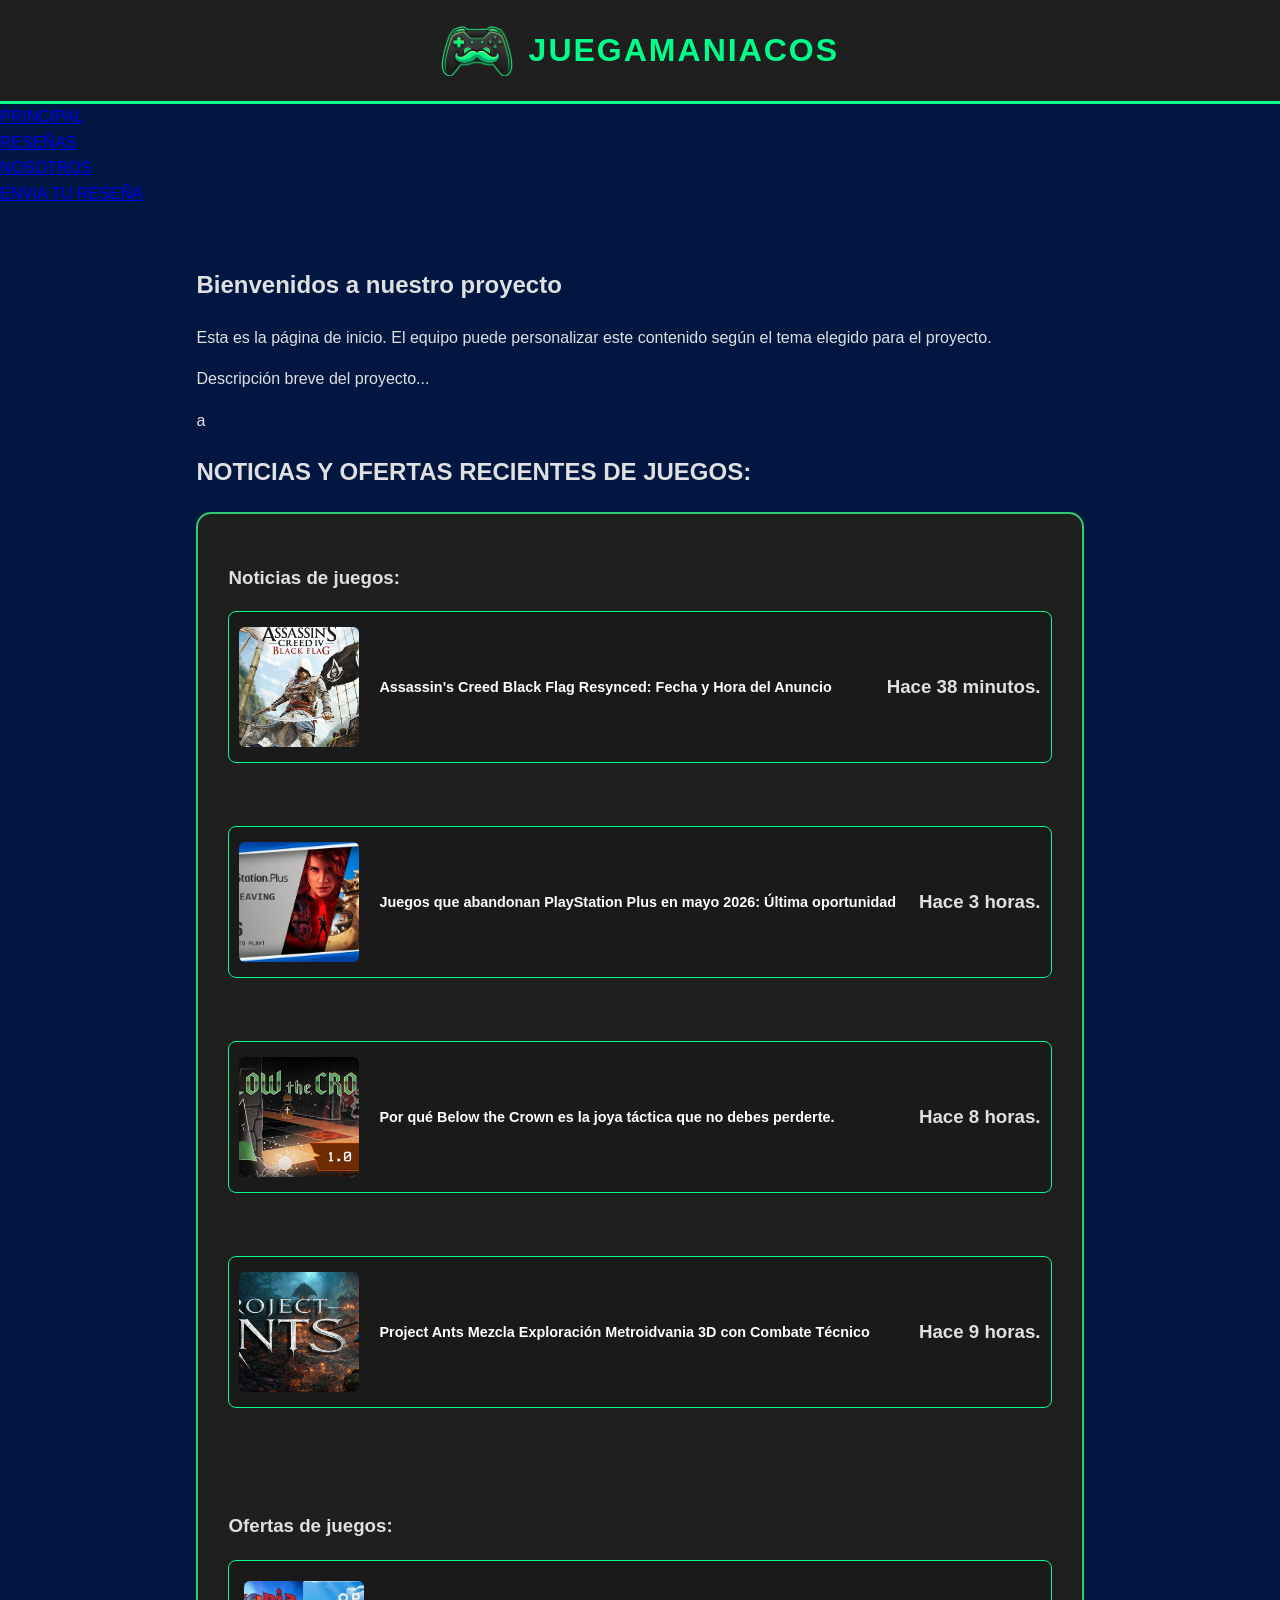
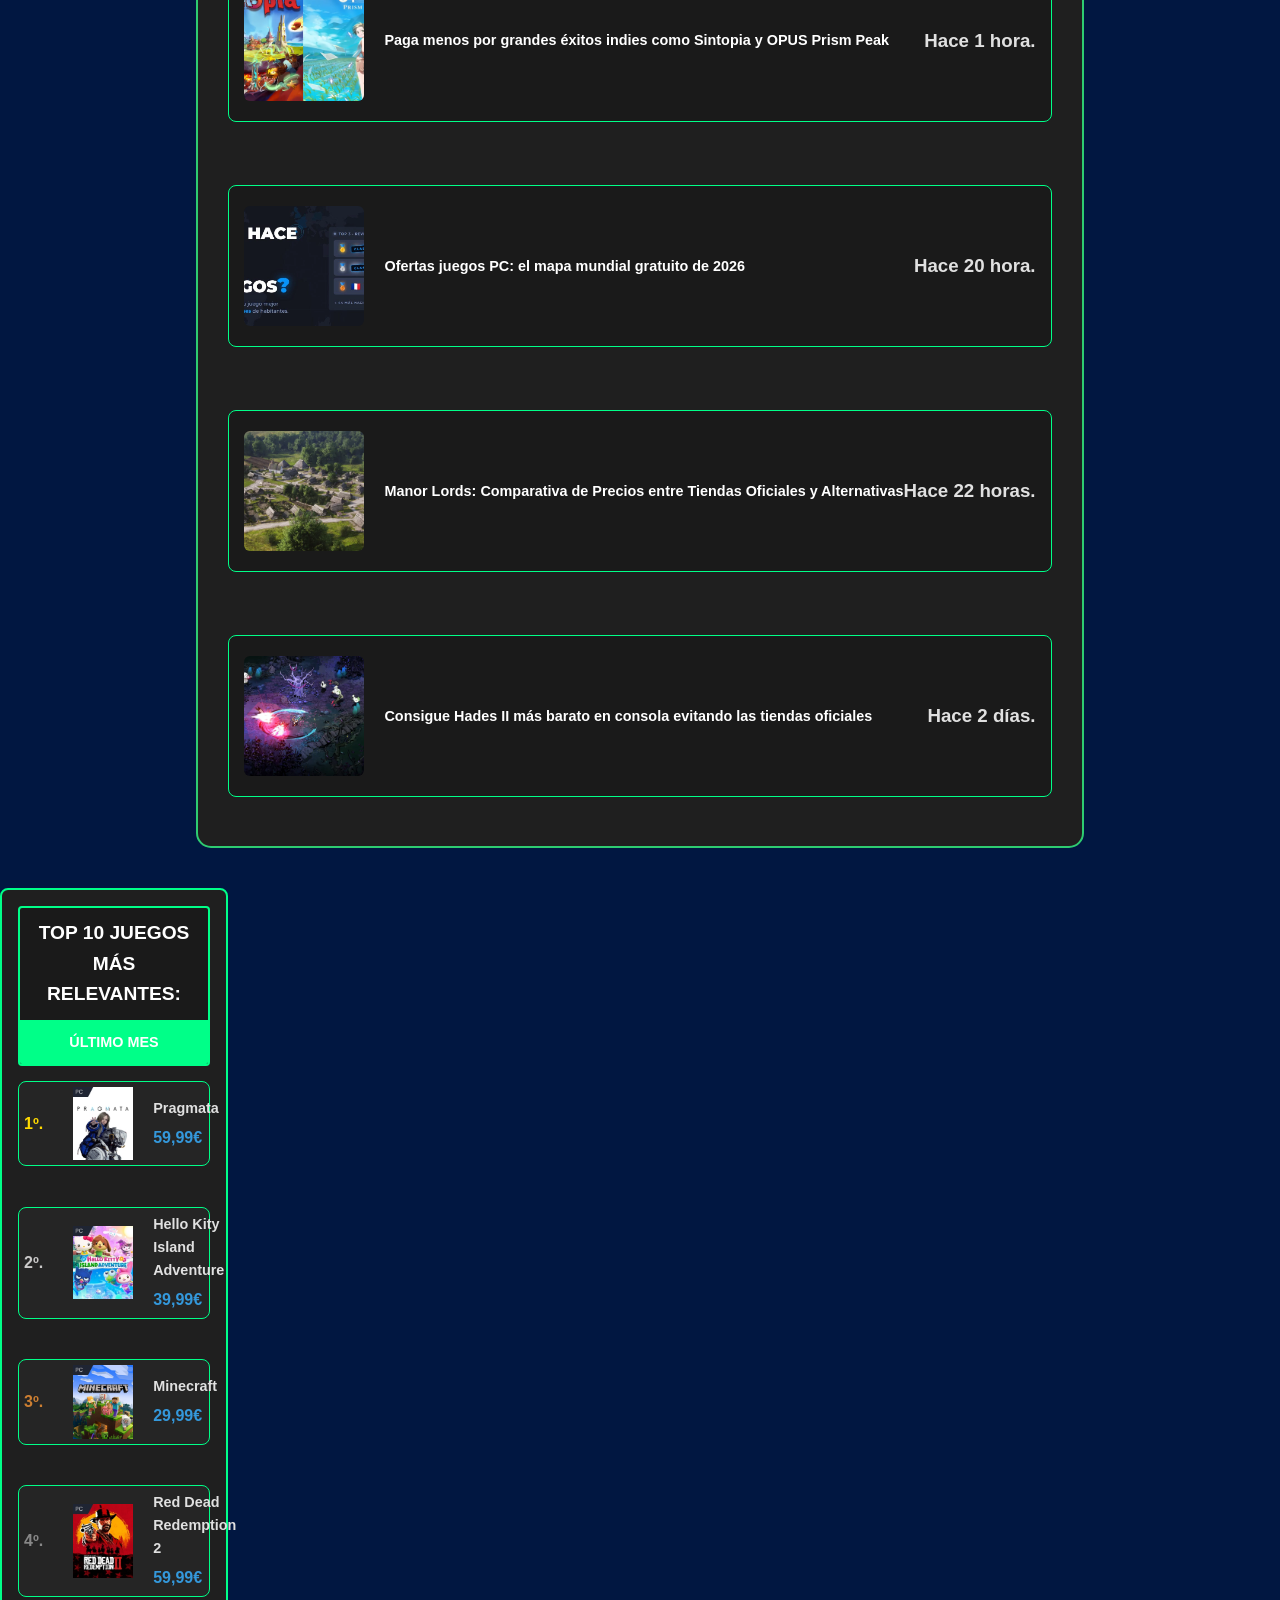
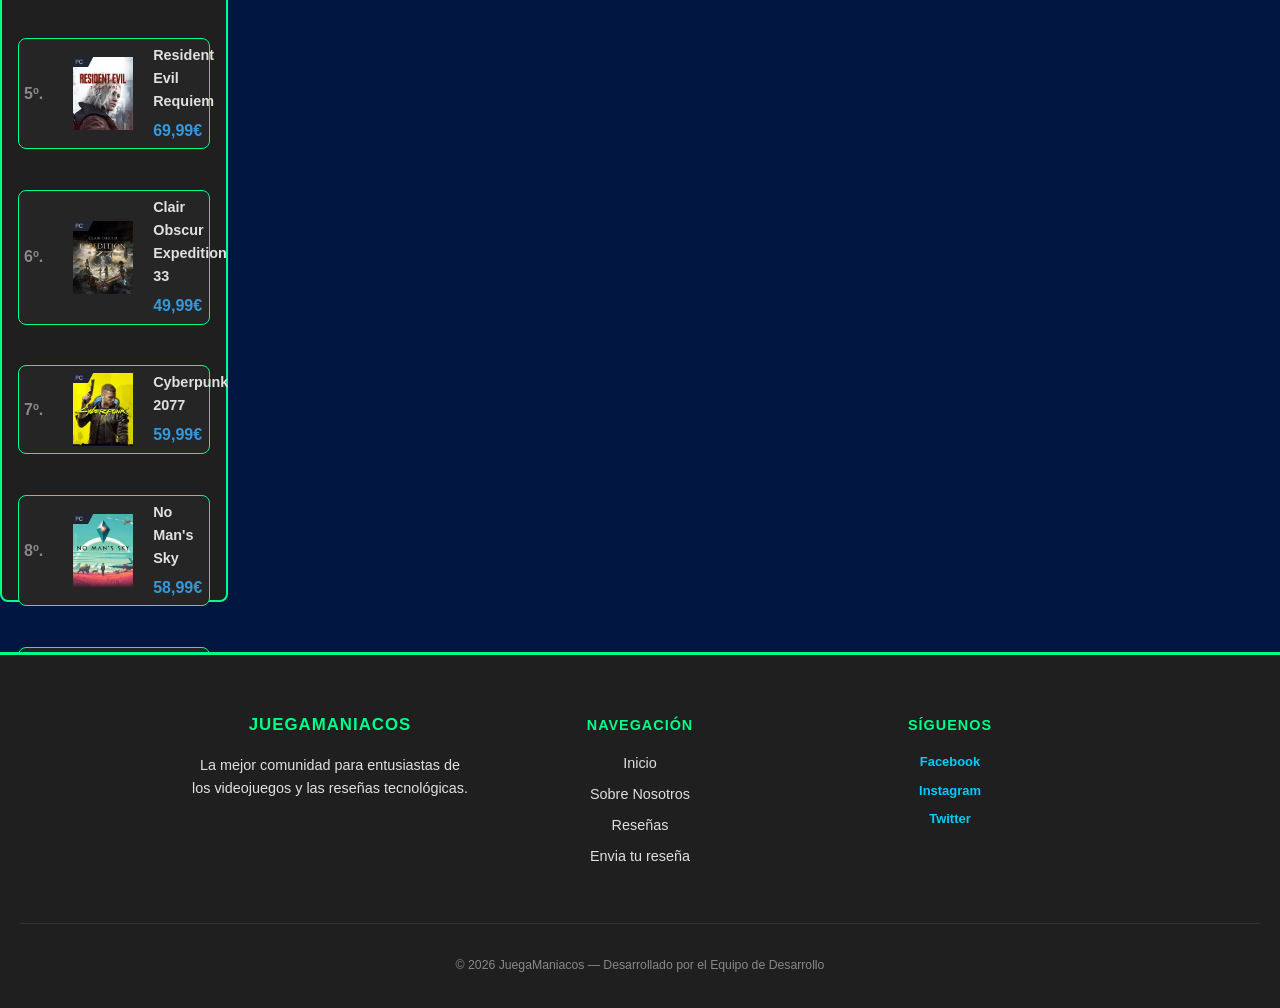
==== commit 8aef3357: "Merge branch 'feature/menu' into develop # Conflicts: #	envia.html #	index.html #	nosotros.html #	re" ====
--- a/index.html
+++ b/index.html
@@ -11,13 +11,7 @@
 </head>
 
 <body>
-
-  <!-- ============================================================
-       CABECERA Y MENÚ DE NAVEGACIÓN
-       - El menú debe enlazar a todas las páginas del proyecto
-       - Cada miembro del equipo añadirá su página aquí
-       ============================================================ -->
-<header class="cabecera-principal">
+  <header class="cabecera-principal">
     <a href="index.html" class="enlace-cabecera-total">
         <div class="logo-contenedor">
             <img src="imagenes/logo/logo.png" alt="Logo JuegaManiacos" class="logo-img">
@@ -27,6 +21,21 @@
 
     <div id="contenedor-menu-interactivo"></div>
 </header>
+
+	<div>
+		<div>
+		<a href="index.html">PRINCIPAL</a>
+		</div>
+		<div>
+		<a href="resenas.html">RESEÑAS</a>
+		</div>
+		<div>
+		<a href="nosotros.html">NOSOTROS</a>
+		</div>
+		<div>
+		<a href="envia.html">ENVIA TU RESEÑA</a>
+		</div>
+	</div>
 
   <!-- ============================================================
        CONTENIDO PRINCIPAL
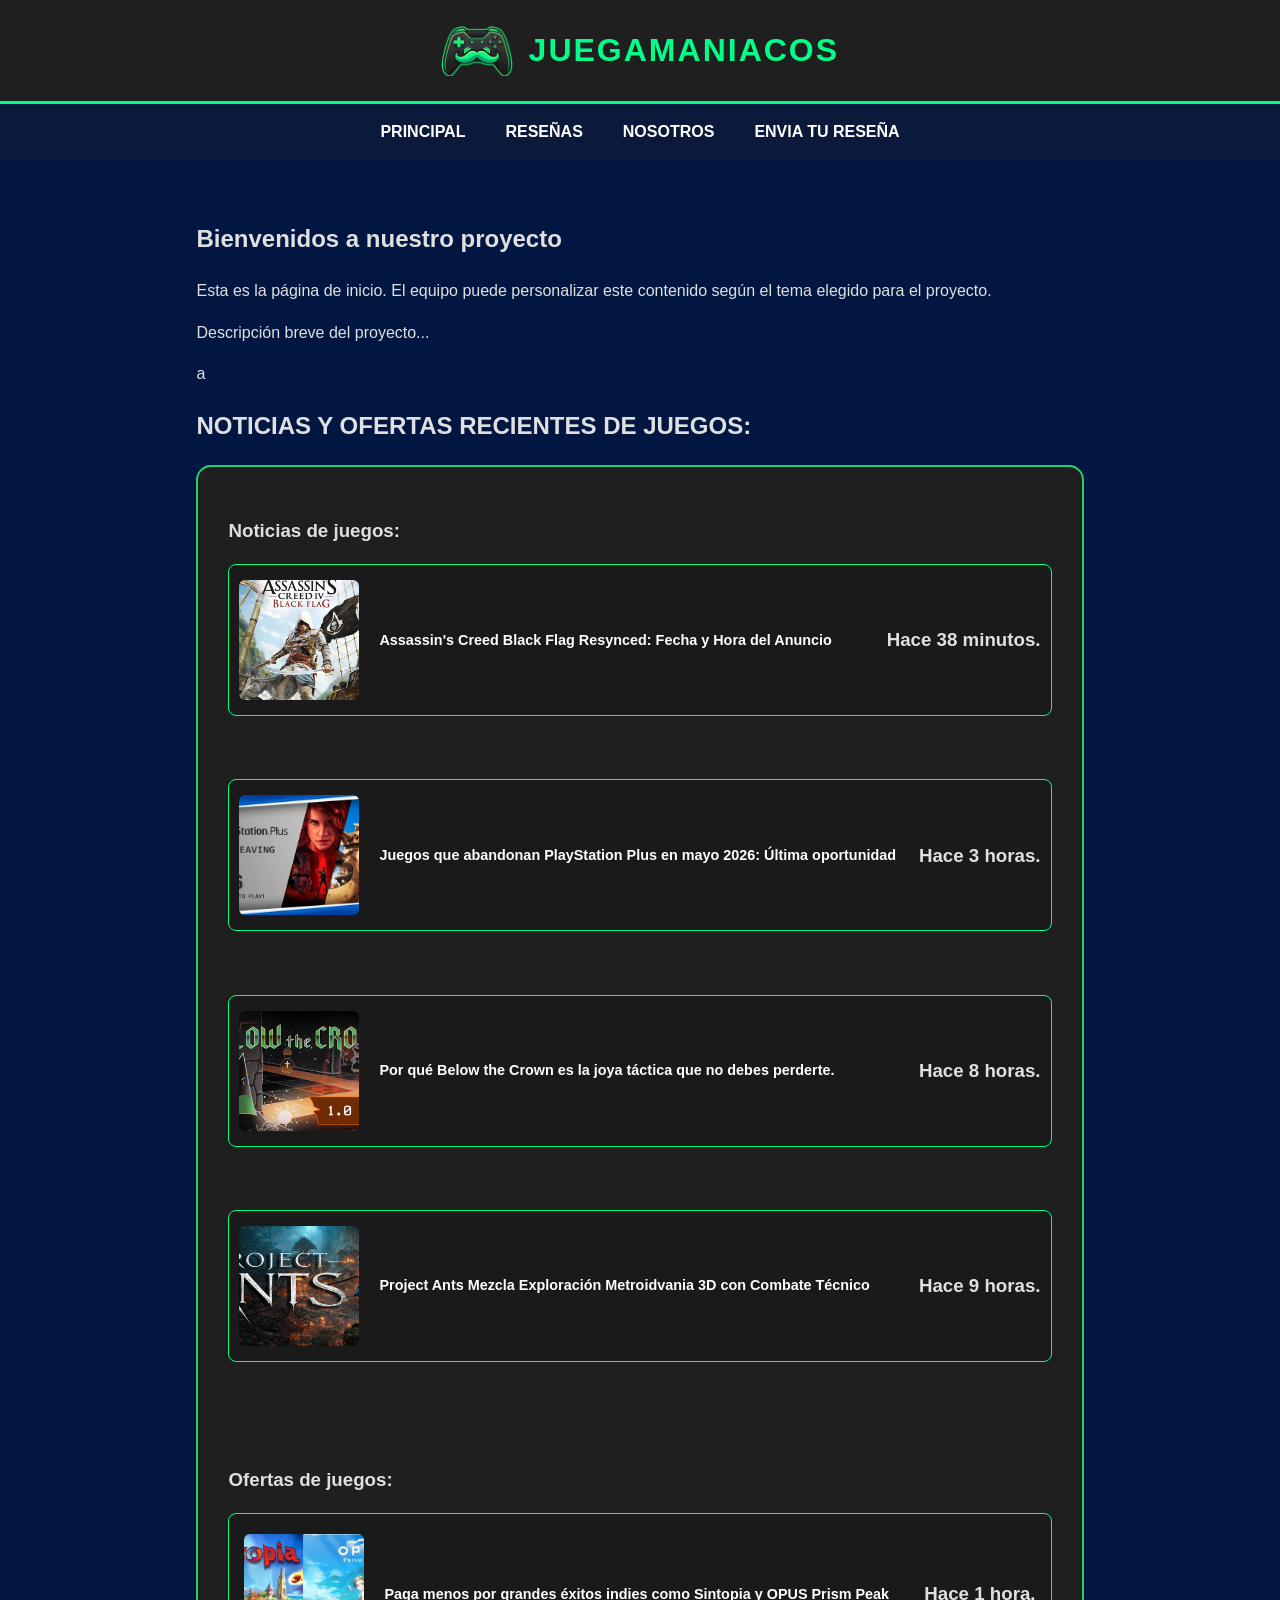
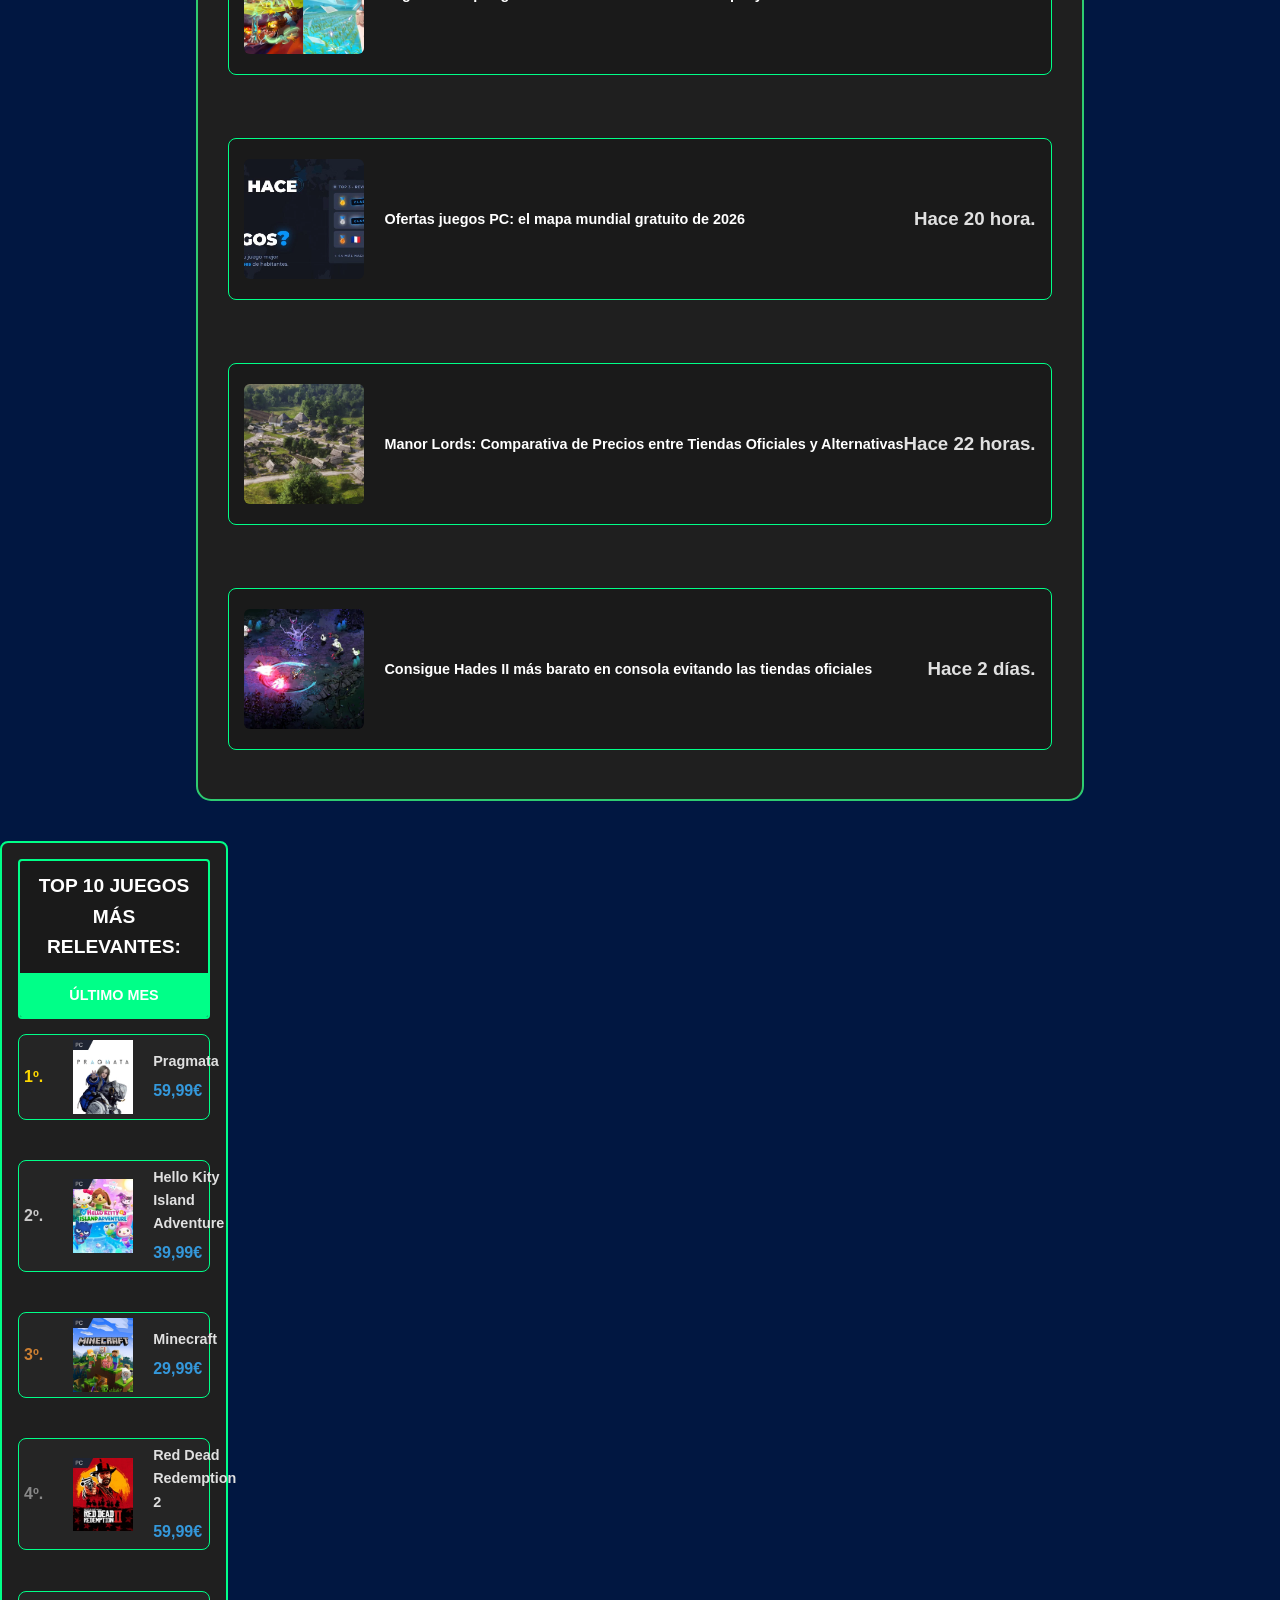
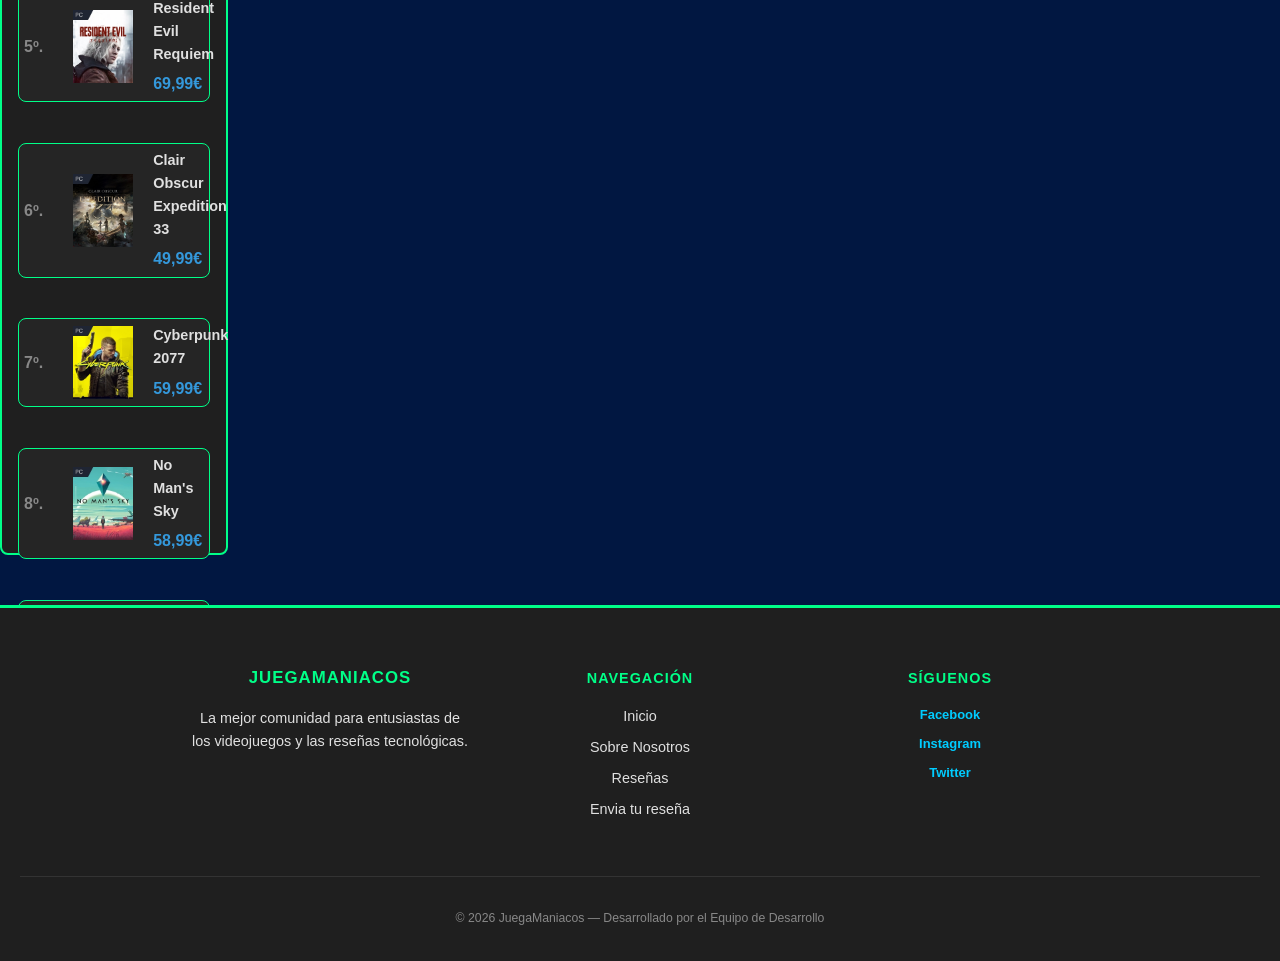
==== commit eff6fd36: "feature de creacion de menu interactivo (listado de clases) y creacion y edicion completa del CSS pa" ====
--- a/index.html
+++ b/index.html
@@ -22,20 +22,22 @@
     <div id="contenedor-menu-interactivo"></div>
 </header>
 
-	<div>
-		<div>
+<div class="menu_general">
+	<div class="menu">	
+		<div class="principal">
 		<a href="index.html">PRINCIPAL</a>
 		</div>
-		<div>
+		<div class="reseñas">
 		<a href="resenas.html">RESEÑAS</a>
 		</div>
-		<div>
+		<div class="nosotros">
 		<a href="nosotros.html">NOSOTROS</a>
 		</div>
-		<div>
+		<div class="envia">
 		<a href="envia.html">ENVIA TU RESEÑA</a>
 		</div>
 	</div>
+</div>
 
   <!-- ============================================================
        CONTENIDO PRINCIPAL
--- a/estilos.css
+++ b/estilos.css
@@ -181,6 +181,43 @@
 
 /* --- Página: index.html --- */
 
+/*Sección Menu Interactivo (Jhonatan)*/
+.menu_general {
+  background-color: #0b1a3a; /* azul oscuro */
+  padding: 0;
+}
+
+.menu {
+  list-style: none;
+  margin: 0;
+  padding: 0;
+  display: flex;              
+  justify-content: center;
+
+}
+
+.principal, .reseñas, .nosotros, .envia {
+  margin: 0;
+}
+
+.menu a {
+  display: block;
+  padding: 15px 20px;
+  color: white;
+  text-decoration: none;
+  font-family: Arial, sans-serif;
+  font-weight: bold;
+  transition: 0.3s;
+}
+
+.menu a:hover {
+  background-color: #00ffcc; 
+  color: black;
+}
+
+
+
+
 /*Seccion Novedades (Jhonatan)*/ 
 
 .noticias_ofertas_general {
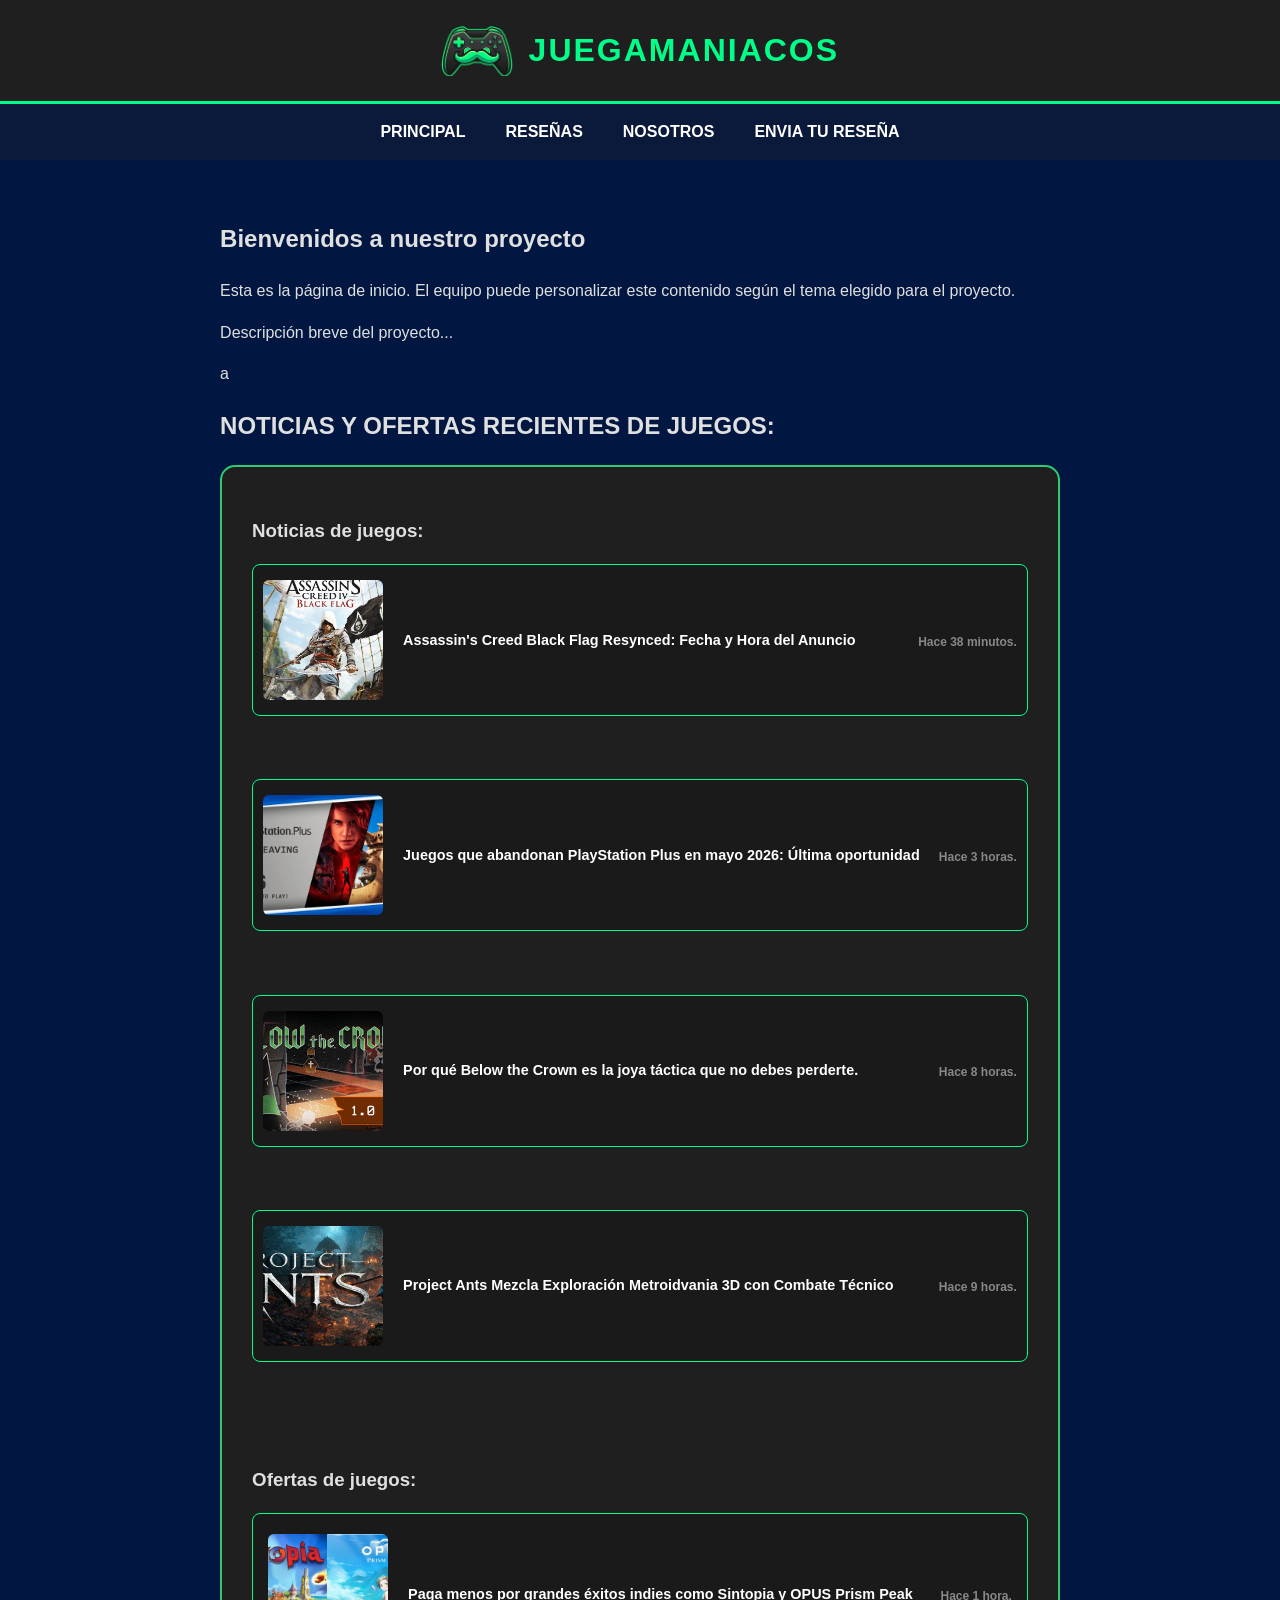
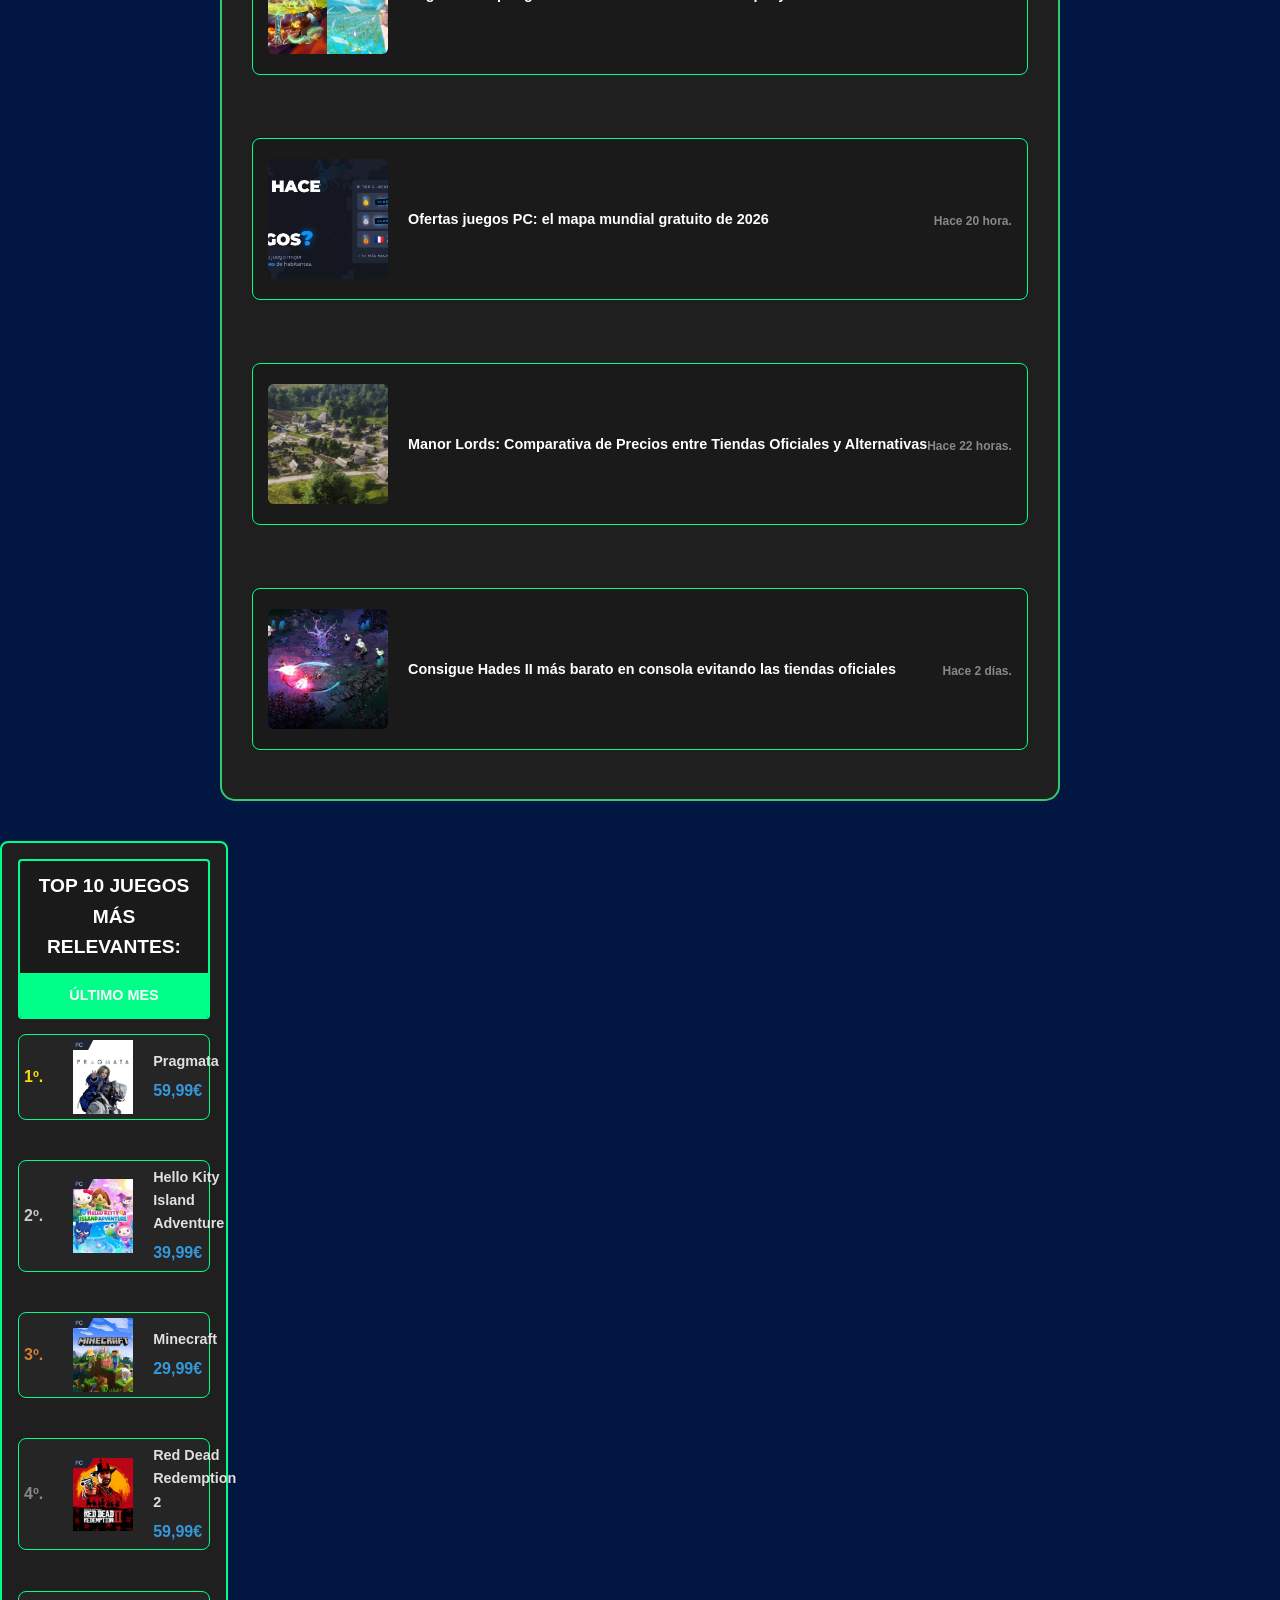
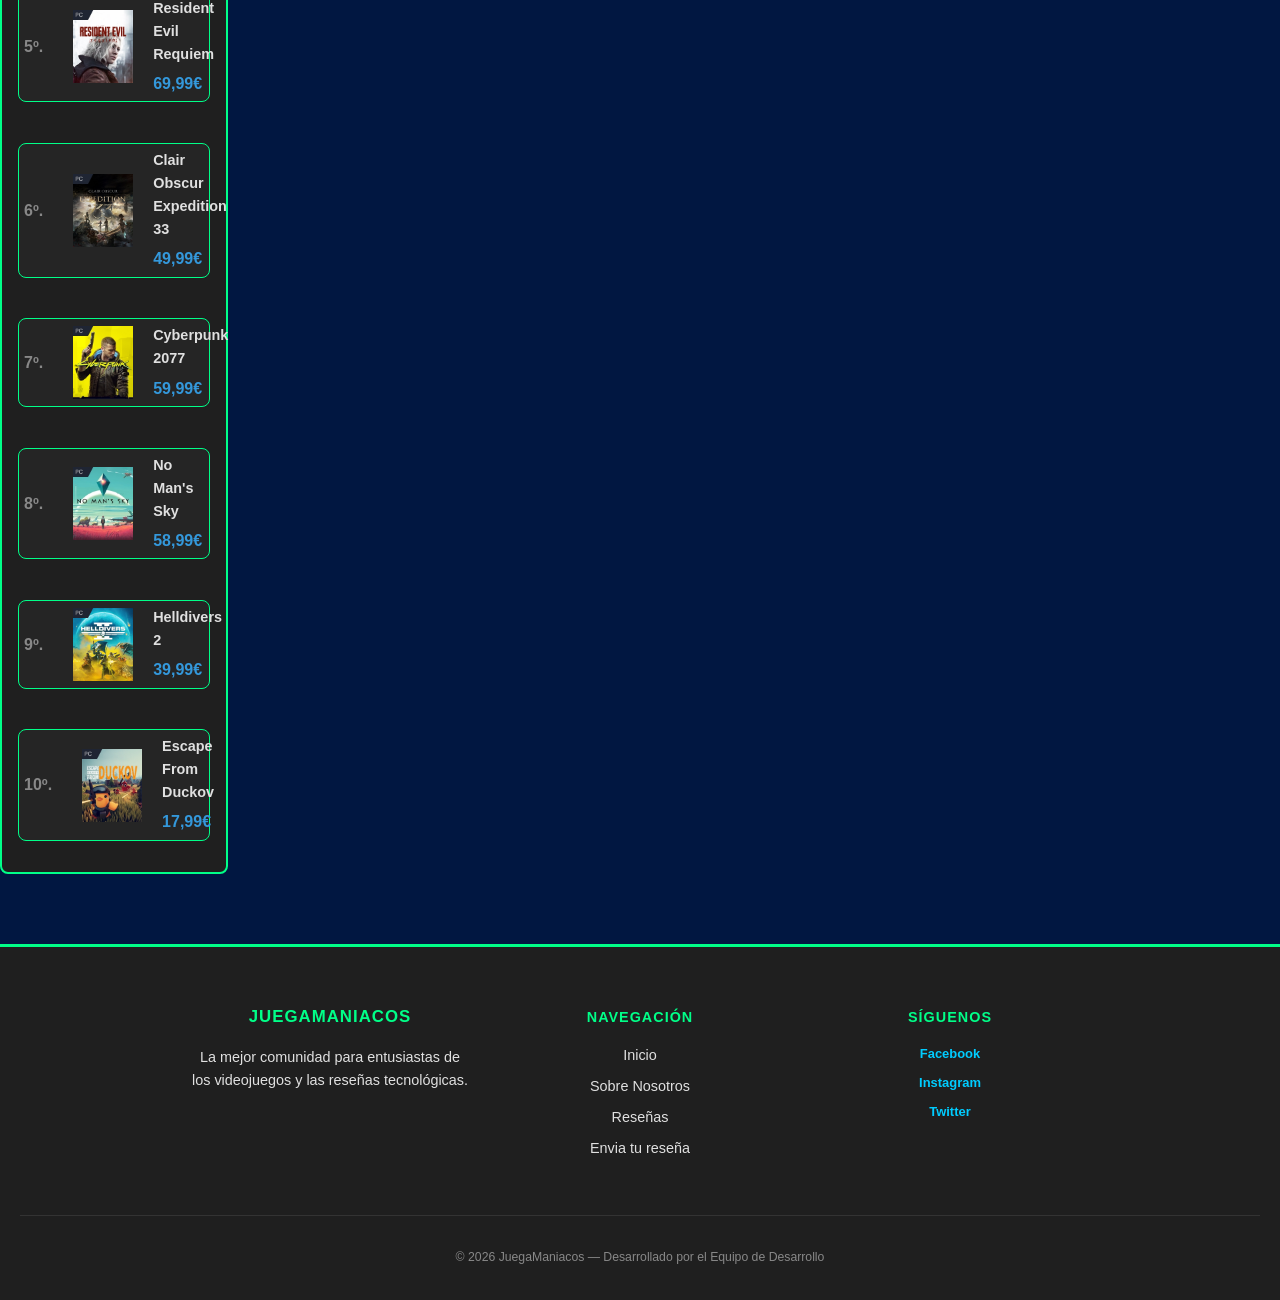
==== commit 611de3f7: "Merge branch 'feature/index-menu-interactivo' into develop # Conflicts: #	resenas.html  Entre los co" ====
--- a/index.html
+++ b/index.html
@@ -2,168 +2,142 @@
 <html lang="es">
 
 <head>
-  <meta charset="UTF-8">
-  <meta name="viewport" content="width=device-width, initial-scale=1.0">
-  <meta name="version" content="1.0.0">
-  <title>JuegaManiacos</title>
-  <!-- Hoja de estilos compartida por todas las páginas del proyecto -->
-  <link rel="stylesheet" href="estilos.css">
+	<meta charset="UTF-8">
+	<meta name="viewport" content="width=device-width, initial-scale=1.0">
+	<meta name="version" content="1.0.0">
+	<title>JuegaManiacos</title>
+	<link rel="stylesheet" href="estilos.css">
 </head>
 
 <body>
-  <header class="cabecera-principal">
-    <a href="index.html" class="enlace-cabecera-total">
-        <div class="logo-contenedor">
-            <img src="imagenes/logo/logo.png" alt="Logo JuegaManiacos" class="logo-img">
-            <h1 class="nombre-sitio">JuegaManiacos</h1>
-        </div>
-    </a>
-
-    <div id="contenedor-menu-interactivo"></div>
-</header>
-
-<div class="menu_general">
-	<div class="menu">	
-		<div class="principal">
-		<a href="index.html">PRINCIPAL</a>
-		</div>
-		<div class="reseñas">
-		<a href="resenas.html">RESEÑAS</a>
-		</div>
-		<div class="nosotros">
-		<a href="nosotros.html">NOSOTROS</a>
-		</div>
-		<div class="envia">
-		<a href="envia.html">ENVIA TU RESEÑA</a>
+	<header class="cabecera-principal">
+		<a href="index.html" class="enlace-cabecera-total">
+			<div class="logo-contenedor">
+				<img src="imagenes/logo/logo.png" alt="Logo JuegaManiacos" class="logo-img">
+				<h1 class="nombre-sitio">JuegaManiacos</h1>
+			</div>
+		</a>
+
+		<div id="contenedor-menu-interactivo"></div>
+	</header>
+
+	<div class="menu_general">
+		<div class="menu">
+			<div class="principal">
+				<a href="index.html">PRINCIPAL</a>
+			</div>
+			<div class="reseñas">
+				<a href="resenas.html">RESEÑAS</a>
+			</div>
+			<div class="nosotros">
+				<a href="nosotros.html">NOSOTROS</a>
+			</div>
+			<div class="envia">
+				<a href="envia.html">ENVIA TU RESEÑA</a>
+			</div>
 		</div>
 	</div>
-</div>
-
-  <!-- ============================================================
-       CONTENIDO PRINCIPAL
-       - Esta sección es el cuerpo de la página de inicio
-       - El equipo puede personalizar el contenido según el tema
-       ============================================================ -->
-  <main>
-
-    <!-- Sección de bienvenida -->
-    <section class="bienvenida">
-      <h2>Bienvenidos a nuestro proyecto</h2>
-      <p>
-        Esta es la página de inicio. El equipo puede personalizar este contenido
-        según el tema elegido para el proyecto.
-      </p>
-      <p>
-        <!-- MODIFICAR: Escribid aquí una breve descripción de vuestro proyecto -->
-        Descripción breve del proyecto...
-      </p>
-    </section>
-
-    <!-- Sección de tarjetas / destacados -->
-    <section class="tarjetas">
-		<p> a </p>
-    </section>
-	
-	<!-- Sección de feature/Index_seccionNovedades -->
-	<section class="Novedades">
-		<h2 class="titulo_novedades"> NOTICIAS Y OFERTAS RECIENTES DE JUEGOS:</h2>
-		
-		<div class="noticias_ofertas_general">	
-			<div class="noticias_juegos_general">
-			
-			<h3 class="noticias_juegos_titulo"> Noticias de juegos: </h3>
-				<h3 class="noticia_juego1">
-					<img src="imagenes/Imagenes noticas y ofertas/56c4948088a7e300458b46b0.jpg" class="imagen_assasins">
+
+	<main>
+		<section class="bienvenida">
+			<h2>Bienvenidos a nuestro proyecto</h2>
+			<p>
+				Esta es la página de inicio. El equipo puede personalizar este contenido
+				según el tema elegido para el proyecto.
+			</p>
+			<p>
+				Descripción breve del proyecto...
+			</p>
+		</section>
+
+		<section class="tarjetas">
+			<p> a </p>
+		</section>
+
+		<section class="Novedades">
+			<h2 class="titulo_novedades"> NOTICIAS Y OFERTAS RECIENTES DE JUEGOS:</h2>
+
+			<div class="noticias_ofertas_general">
+				<div class="noticias_juegos_general">
+
+					<h3 class="noticias_juegos_titulo"> Noticias de juegos: </h3>
+					<h3 class="noticia_juego1">
+						<img src="imagenes/Imagenes noticas y ofertas/56c4948088a7e300458b46b0.jpg" class="imagen_assasins">
 						<a href="https://www.clavecd.es/fecha-hora-presentacion-assassins-creed-black-flag-resynced-news-d">Assassin's Creed Black Flag Resynced: Fecha y Hora del Anuncio</a>
-					<div class="tiempo_publicacion">Hace 38 minutos.</div>
-				</h3>
-				
-		<br>
-		
-			<h3 class="noticia_juego2">
-					<img src="imagenes/Imagenes noticas y ofertas/1200x628-PS-Leaving-May-2026.webp" class="imagen_juegos_psplus">
-					
-					
+						<div class="tiempo_publication">Hace 38 minutos.</div>
+					</h3>
+
+					<br>
+
+					<h3 class="noticia_juego2">
+						<img src="imagenes/Imagenes noticas y ofertas/1200x628-PS-Leaving-May-2026.webp" class="imagen_juegos_psplus">
 						<a href="https://www.clavecd.es/juegos-abandonan-playstation-plus-mayo-2026-news-n">Juegos que abandonan PlayStation Plus en mayo 2026: Última oportunidad</a>
-					<div class="tiempo_publicacion">Hace 3 horas.</div>
-				</h3>
-				
-				
-		<br>
-			
-			<h3 class="noticia_juego3">
-					<img src="imagenes/Imagenes noticas y ofertas/header_alt_assets_2.jpg" class="imagen_Below_the_Crown">
-					
-					
+						<div class="tiempo_publication">Hace 3 horas.</div>
+					</h3>
+
+					<br>
+
+					<h3 class="noticia_juego3">
+						<img src="imagenes/Imagenes noticas y ofertas/header_alt_assets_2.jpg" class="imagen_Below_the_Crown">
 						<a href="https://www.clavecd.es/below-the-crown-roguelike-tactico-lanzamiento-news-l">Por qué Below the Crown es la joya táctica que no debes perderte.</a>
-					<div class="tiempo_publicacion">Hace 8 horas.</div>
-				</h3>
-				
-		<br>
-			
-			<h3 class="noticia_juego4">
-					<img src="imagenes/Imagenes noticas y ofertas/header.jpg" class="imagen_project_ants">
-					
-					
+						<div class="tiempo_publication">Hace 8 horas.</div>
+					</h3>
+
+					<br>
+
+					<h3 class="noticia_juego4">
+						<img src="imagenes/Imagenes noticas y ofertas/header.jpg" class="imagen_project_ants">
 						<a href="https://www.clavecd.es/project-ants-metroidvania-3d-combate-tecnico-news-r">Project Ants Mezcla Exploración Metroidvania 3D con Combate Técnico</a>
-					<div class="tiempo_publicacion">Hace 9 horas.</div>
-				</h3>
-		
-			</div>
-		<br>
-		
-			<div class="ofertas_juegos_general">
-				<h3 class="noticias_juegos_titulo"> Ofertas de juegos: </h3>
+						<div class="tiempo_publication">Hace 9 horas.</div>
+					</h3>
+
+				</div>
+				<br>
+
+				<div class="ofertas_juegos_general">
+					<h3 class="noticias_juegos_titulo"> Ofertas de juegos: </h3>
 					<h3 class="oferta_juego1">
-					<img src="imagenes/Imagenes noticas y ofertas/Sintopia-OPUS-Prism-Peak-172x90.webp" class="imagen_Sintopia_Opus">
+						<img src="imagenes/Imagenes noticas y ofertas/Sintopia-OPUS-Prism-Peak-172x90.webp" class="imagen_Sintopia_Opus">
 						<a href="https://www.clavecd.es/ahorrar-sintopia-opus-prism-peak-ofertas-indie-news-y">Paga menos por grandes éxitos indies como Sintopia y OPUS Prism Peak</a>
-					<div class="tiempo_publicacion">Hace 1 hora.</div>
-					</h3>
-		<br>
-		
-				<h3 class="oferta_juego2">
-					<img src="imagenes/Imagenes noticas y ofertas/mapa_juego_oferta.png" class="imagen_mapa_juego_oferta">
+						<div class="tiempo_publication">Hace 1 hora.</div>
+					</h3>
+					<br>
+
+					<h3 class="oferta_juego2">
+						<img src="imagenes/Imagenes noticas y ofertas/mapa_juego_oferta.png" class="imagen_mapa_juego_oferta">
 						<a href="https://www.clavecd.es/ofertas-juegos-pc-el-mapa-mundial-gratuito-de-2026-lb">Ofertas juegos PC: el mapa mundial gratuito de 2026</a>
-					<div class="tiempo_publicacion">Hace 20 hora.</div>
-				</h3>
-		
-		<br>
-		
-				<h3 class="oferta_juego3">
-					<img src="imagenes/Imagenes noticas y ofertas/Manor-Lords-2.webp" class="imagen_Manor_Lords_2">
+						<div class="tiempo_publication">Hace 20 hora.</div>
+					</h3>
+
+					<br>
+
+					<h3 class="oferta_juego3">
+						<img src="imagenes/Imagenes noticas y ofertas/Manor-Lords-2.webp" class="imagen_Manor_Lords_2">
 						<a href="https://www.clavecd.es/manor-lords-comparativa-precios-tiendas-oficiales-alternativas-news-y">Manor Lords: Comparativa de Precios entre Tiendas Oficiales y Alternativas</a>
-					<div class="tiempo_publicacion">Hace 22 horas.</div>
-				</h3>
-				
-		<br>
-		
-				<h3 class="oferta_juego4">
-					<img src="imagenes/Imagenes noticas y ofertas/Hades-II-2.webp" class="imagen_Hades_2">
+						<div class="tiempo_publication">Hace 22 horas.</div>
+					</h3>
+
+					<br>
+
+					<h3 class="oferta_juego4">
+						<img src="imagenes/Imagenes noticas y ofertas/Hades-II-2.webp" class="imagen_Hades_2">
 						<a href="https://www.clavecd.es/hades-2-consola-barato-tiendas-oficiales-oferta-news-y/">Consigue Hades II más barato en consola evitando las tiendas oficiales</a>
-					<div class="tiempo_publicacion">Hace 2 días.</div>
-				</h3>
-		
-		
-			</div>
-			
+						<div class="tiempo_publication">Hace 2 días.</div>
+					</h3>
+
+				</div>
+
+			</div>
+		</section>
+
+	</main>
+
+	<aside>
+		<div class="Cabecera_ranking">
+			<h3> Top 10 Juegos más relevantes: </h3>
+			<h4> Último mes </h4>
 		</div>
-	</section>
-
-  </main>
-
-
-<!-- ============================================================
-       ASIDE/LATERAL DE LA PAGINA (JHONATAN)
-       - En esta se incluirá el ranking de juegos con sus repectivos nombres e imagenes,
-	   - En el CSS estará su correspondiente edición y decoración del CSS.
-       ============================================================ -->
-
-  <aside>
-	<div class="Cabecera_ranking">
-		<h3> Top 10 Juegos más relevantes: </h3>
-		<h4> Último mes </h4>
-	</div>
-	
+
 		<a href="https://store.steampowered.com/app/3357650/PRAGMATA/" title="Pragmata">
 			<div class="clasificacion_Ranking">
 				<span class="numero_Ranking">1º.</span>
@@ -176,9 +150,9 @@
 				<div class="precio_Juego">59,99€</div>
 			</div>
 		</a>
-		
-		<br>
-		
+
+		<br>
+
 		<a href="https://store.steampowered.com/app/2495100/Hello_Kitty_Island_Adventure/" title="Hello Kity Island Adventure">
 			<div class="clasificacion_Ranking">
 				<span class="numero_Ranking">2º.</span>
@@ -191,9 +165,9 @@
 				<div class="precio_Juego">39,99€</div>
 			</div>
 		</a>
-		
-		<br>
-		
+
+		<br>
+
 		<a href="https://www.minecraft.net/es-es/store/minecraft-deluxe-collection-pc?tabs=%7B" title="Minecraft">
 			<div class="clasificacion_Ranking">
 				<span class="numero_Ranking">3º.</span>
@@ -206,9 +180,9 @@
 				<div class="precio_Juego">29,99€</div>
 			</div>
 		</a>
-		
-		<br>
-		
+
+		<br>
+
 		<a href="https://store.steampowered.com/app/1174180/Red_Dead_Redemption_2/" title="Red Dead Redemption 2">
 			<div class="clasificacion_Ranking">
 				<span class="numero_Ranking">4º.</span>
@@ -221,9 +195,9 @@
 				<div class="precio_Juego">59,99€</div>
 			</div>
 		</a>
-		
-		<br>
-		
+
+		<br>
+
 		<a href="https://store.steampowered.com/app/3764200/Resident_Evil_Requiem/" title="Resident Evil Requiem">
 			<div class="clasificacion_Ranking">
 				<span class="numero_Ranking">5º.</span>
@@ -236,9 +210,9 @@
 				<div class="precio_Juego">69,99€</div>
 			</div>
 		</a>
-		
-		<br>
-		
+
+		<br>
+
 		<a href="https://store.steampowered.com/app/1903340/Clair_Obscur_Expedition_33/" title="Clair Obscur Expedition 33">
 			<div class="clasificacion_Ranking">
 				<span class="numero_Ranking">6º.</span>
@@ -251,9 +225,9 @@
 				<div class="precio_Juego">49,99€</div>
 			</div>
 		</a>
-		
-		<br>
-		
+
+		<br>
+
 		<a href="https://store.steampowered.com/app/1091500/Cyberpunk_2077/" title="Cyberpunk 2077">
 			<div class="clasificacion_Ranking">
 				<span class="numero_Ranking">7º.</span>
@@ -266,9 +240,9 @@
 				<div class="precio_Juego">59,99€</div>
 			</div>
 		</a>
-		
-		<br>
-		
+
+		<br>
+
 		<a href="https://store.steampowered.com/app/275850/No_Mans_Sky/" title="No Man's Sky">
 			<div class="clasificacion_Ranking">
 				<span class="numero_Ranking">8º.</span>
@@ -281,9 +255,9 @@
 				<div class="precio_Juego">58,99€</div>
 			</div>
 		</a>
-		
-		<br>
-		
+
+		<br>
+
 		<a href="https://store.steampowered.com/app/553850/HELLDIVERS_2/" title="Helldivers 2">
 			<div class="clasificacion_Ranking">
 				<span class="numero_Ranking">9º.</span>
@@ -296,9 +270,9 @@
 				<div class="precio_Juego">39,99€</div>
 			</div>
 		</a>
-		
-		<br>
-		
+
+		<br>
+
 		<a href="https://store.steampowered.com/app/3167020/Escape_from_Duckov/" title="Escape From Duckov">
 			<div class="clasificacion_Ranking">
 				<span class="numero_Ranking">10º.</span>
@@ -311,45 +285,39 @@
 				<div class="precio_Juego">17,99€</div>
 			</div>
 		</a>
-  </aside>
-
-
-
-  <!-- ============================================================
-       PIE DE PÁGINA
-       - Información de contacto, créditos y enlaces secundarios
-       ============================================================ -->
-<footer class="pie-pagina-principal">
-    <div class="footer-contenedor">
-        <div class="footer-info">
-            <h3 class="footer-logo">JuegaManiacos</h3>
-            <p>La mejor comunidad para entusiastas de los videojuegos y las reseñas tecnológicas.</p>
-        </div>
-
-        <div class="footer-enlaces">
-            <h4>Navegación</h4>
-            <ul>
-                <li><a href="index.html">Inicio</a></li>
-                <li><a href="nosotros.html">Sobre Nosotros</a></li>
-                <li><a href="resenas.html">Reseñas</a></li>
-                <li><a href="envia.html">Envia tu reseña</a></li>
-            </ul>
-        </div>
-
-        <div class="footer-social">
-            <h4>Síguenos</h4>
-            <div class="iconos-redes">
-                <a href="#" class="red-link">Facebook</a>
-                <a href="#" class="red-link">Instagram</a>
-                <a href="#" class="red-link">Twitter</a>
-            </div>
-        </div>
-    </div>
-
-    <div class="footer-copyright">
-        <p>&copy; 2026 JuegaManiacos — Desarrollado por el Equipo de Desarrollo</p>
-    </div>
-</footer>
+	</aside>
+
+	<footer class="pie-pagina-principal">
+		<div class="footer-contenedor">
+			<div class="footer-info">
+				<h3 class="footer-logo">JuegaManiacos</h3>
+				<p>La mejor comunidad para entusiastas de los videojuegos y las reseñas tecnológicas.</p>
+			</div>
+
+			<div class="footer-enlaces">
+				<h4>Navegación</h4>
+				<ul>
+					<li><a href="index.html">Inicio</a></li>
+					<li><a href="nosotros.html">Sobre Nosotros</a></li>
+					<li><a href="resenas.html">Reseñas</a></li>
+					<li><a href="envia.html">Envia tu reseña</a></li>
+				</ul>
+			</div>
+
+			<div class="footer-social">
+				<h4>Síguenos</h4>
+				<div class="iconos-redes">
+					<a href="#" class="red-link">Facebook</a>
+					<a href="#" class="red-link">Instagram</a>
+					<a href="#" class="red-link">Twitter</a>
+				</div>
+			</div>
+		</div>
+
+		<div class="footer-copyright">
+			<p>&copy; 2026 JuegaManiacos — Desarrollado por el Equipo de Desarrollo</p>
+		</div>
+	</footer>
 
 </body>
 
--- a/estilos.css
+++ b/estilos.css
@@ -99,6 +99,7 @@
     color: #e0e0e0;
     padding: 40px 20px 20px 20px;
     margin-top: 50px;
+    clear: both;
 }
 
 .footer-contenedor {
@@ -328,7 +329,8 @@
     padding: 1rem; 
     width: 15%; 
     float: right;
-    height: 142vh; 
+    height: auto; 
+    margin-bottom: 20px;
     border: 2px solid  #00ff88;  
     border-radius: 8px;       
     
@@ -473,12 +475,94 @@
     margin-top: 40px;
 }
 
-
-
-
-
-
-
-
-
+/* --- Página:  resenas.html --- */
+.reseña {
+	margin: auto;
+	border: 2px solid white;
+	background-color: aliceblue;
+	max-width:80%;
+	color: black;
+}
+
+.imgReseña {
+	max-width: 50%;
+}
+
+.logoJuego {
+	max-width: inherit;
+}
+
+.tituloJuego {
+	position: relative;
+	padding-left: 40%;
+	margin-top:-100px;
+	max-height: 150px;
+}
+
+.nombreJuego{
+	margin-top:10px;
+	font-size: 40px;
+}
+
+.cuerpoReseña{
+	margin-top: 50px;
+}
+
+.autorReseña {
+	margin-top: 10px;
+	margin-left:8%;
+}
+
+.fechaReseña {
+	margin-left:8%;
+}
+.resumenReseña{
+	width: 65%;
+	margin-left:30%;
+}
+
+.mas{
+	border: 1px solid black;
+	margin-left:90%;
+	text-align: center;
+}
+
+.menos{
+	border: 1px solid black;
+	margin-left:80%;
+	text-align: center;
+	margin-bottom:-27%;
+	margin-top:5%
+}
+
+.datosJuego{
+	max-width:25%;
+	border: 2px solid grey;
+	text-align:center;
+}
+
+.reseñaCompleta{
+	width: 65%;
+	padding-left: 30%;
+	margin-top: -125px;
+}
+
+.fotoReseña {
+	width: 100%;
+}
+
+.notaJuego{
+	margin-top:20%;
+	margin-left:10%;
+	margin-bottom:1%;
+	border: 4px solid lime;
+	max-height: 60px;
+	max-width:60px;
+	text-align: center;
+}
+
+.notaJuego p{
+	font-size: 45px;
+	margin-top:-6px;
+}
 /* --- Página:  xxxxxx.html --- */
